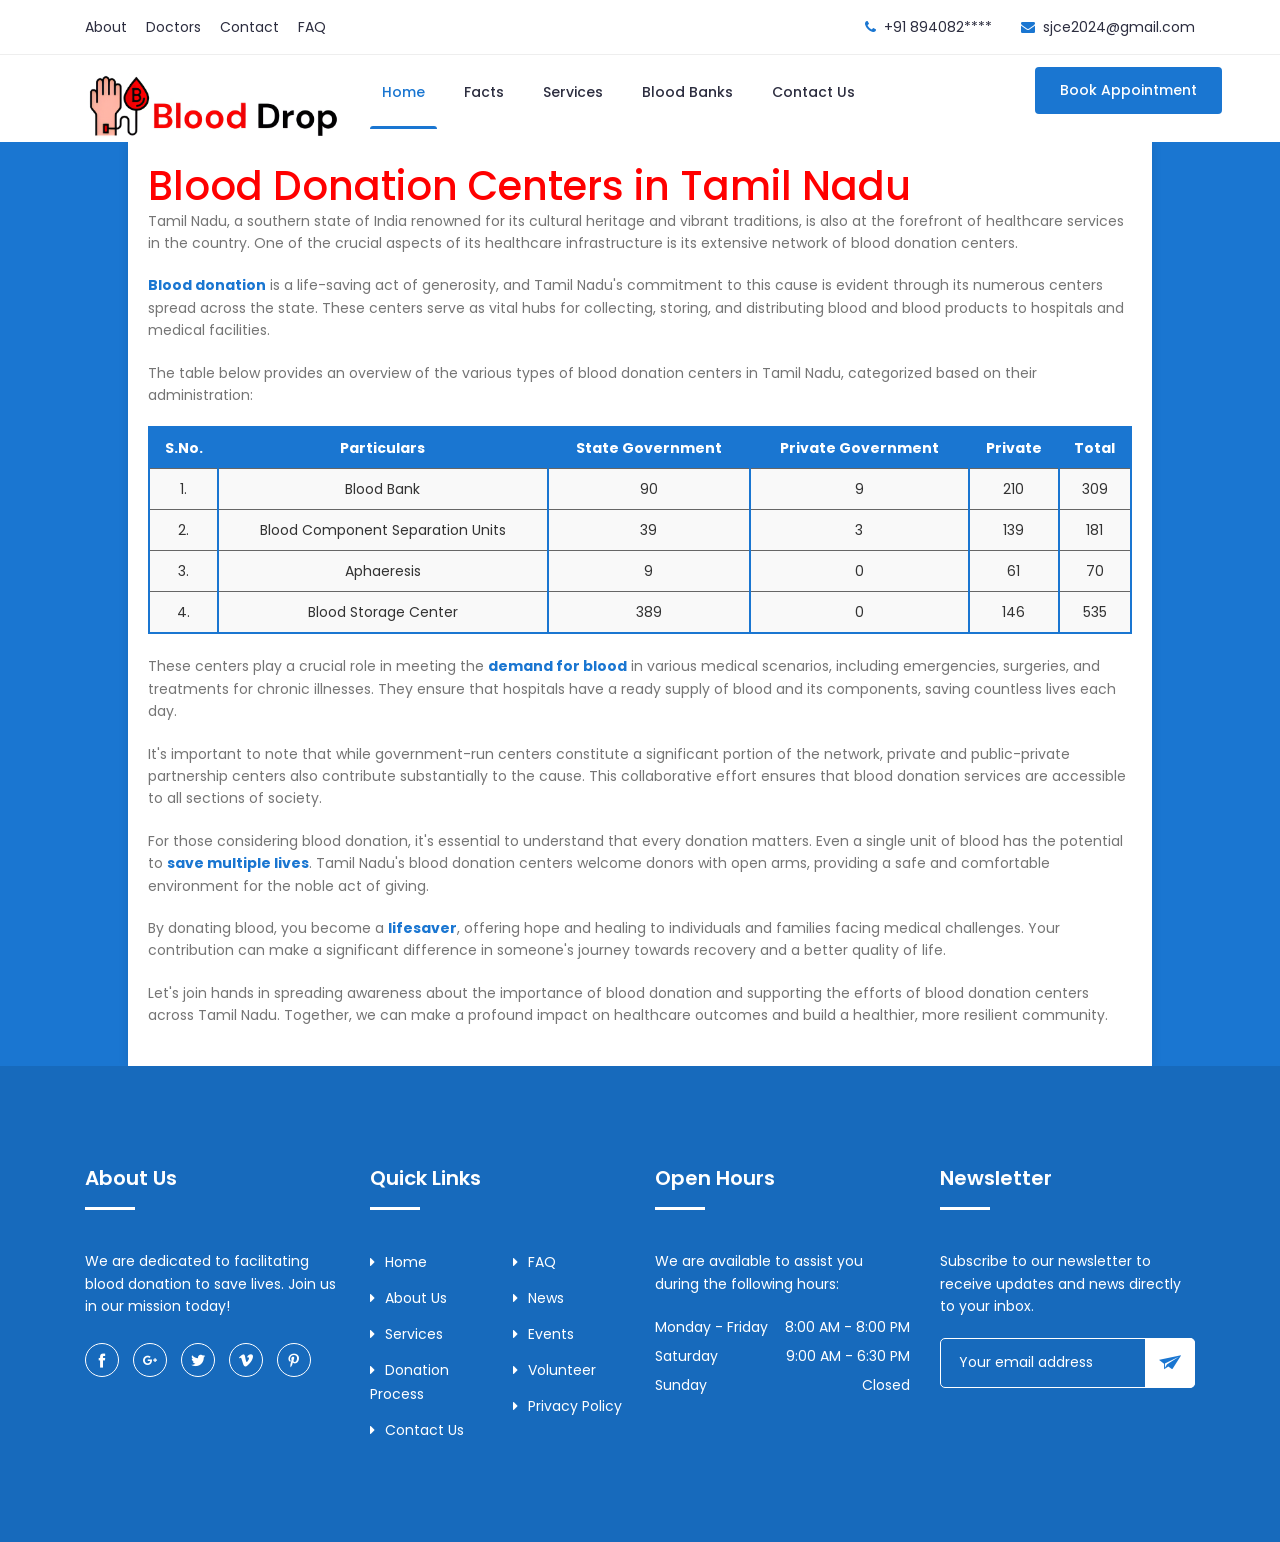
==== facts.html @ cfb8ff7e "Add files via upload" ====
<!DOCTYPE html>
<html lang="en">
<head>
    
        <!-- Meta Tags -->
		<meta charset="utf-8">
		<meta http-equiv="X-UA-Compatible" content="IE=edge">
		<meta name="keywords" content="Site keywords here">
		<meta name="description" content="">
		<meta name='copyright' content=''>
		<meta name="viewport" content="width=device-width, initial-scale=1, shrink-to-fit=no">
		
		<!-- Title -->
        <title>Mediplus - Free Medical and Doctor Directory HTML Template.</title>
		
		<!-- Favicon -->
        <link rel="icon" href="img/favicon.png">
		
		<!-- Google Fonts -->
		<link href="https://fonts.googleapis.com/css?family=Poppins:200i,300,300i,400,400i,500,500i,600,600i,700,700i,800,800i,900,900i&display=swap" rel="stylesheet">

		<!-- Bootstrap CSS -->
		<link rel="stylesheet" href="css/bootstrap.min.css">
		<!-- Nice Select CSS -->
		<link rel="stylesheet" href="css/nice-select.css">
		<!-- Font Awesome CSS -->
        <link rel="stylesheet" href="css/font-awesome.min.css">
		<!-- icofont CSS -->
        <link rel="stylesheet" href="css/icofont.css">
		<!-- Slicknav -->
		<link rel="stylesheet" href="css/slicknav.min.css">
		<!-- Owl Carousel CSS -->
        <link rel="stylesheet" href="css/owl-carousel.css">
		<!-- Datepicker CSS -->
		<link rel="stylesheet" href="css/datepicker.css">
		<!-- Animate CSS -->
        <link rel="stylesheet" href="css/animate.min.css">
		<!-- Magnific Popup CSS -->
        <link rel="stylesheet" href="css/magnific-popup.css">
		
		<!-- Medipro CSS -->
        <link rel="stylesheet" href="css/normalize.css">
        <link rel="stylesheet" href="style.css">
        <link rel="stylesheet" href="css/responsive.css">
		
    
<meta charset="UTF-8">
<meta name="viewport" content="width=device-width, initial-scale=1.0">
<title>Blood Donation Centers in Tamil Nadu</title>
<style>

    /* Center the article */
    
    .article-container {
        margin: 0 auto;
        width: 80%; /* Adjust the width as needed */
        color: #333; /* Dark text color */
    }
    
    /* Center the table */
    .table-container {
        margin: 20px auto;
        width: 100%; /* Adjust the width as needed */
    }
    
    table {
        width: 100%;
        border-collapse: collapse;
        border: 2px solid #1A76D1; /* Red border for the outer edges of the table */
        background: #f9f9f9; /* Light gray background */
    }
    th, td {
        padding: 8px;
        text-align: center; /* Align content in the center */
        border-bottom: 1px solid #666; /* Darker gray border for rows */
    }
    th {
        background-color: #1A76D1; /* Red background for table headers */
        color: #fff; /* White text color */
    }
    td:not(:last-child) {
        border-right: 2px solid #1A76D1; /* Red border-right for cells except the last one */
    }
    
    p {
        margin-bottom: 20px;
        line-height: 1.6; /* Adjust line height for better readability */
    }
    
    .highlight {
        font-weight: bold;
        color:#1A76D1; /* Red color */
    }
    body {
        background-color: #1A76D1; /* Blue background color */
    }

</style>
</head>
<body>
    <!-- Header Area -->
		<header class="header" >
			<!-- Topbar -->
			<div class="topbar">
				<div class="container">
					<div class="row">
						<div class="col-lg-6 col-md-5 col-12">
							<!-- Contact -->
							<ul class="top-link">
								<li><a href="#">About</a></li>
								<li><a href="#">Doctors</a></li>
								<li><a href="#">Contact</a></li>
								<li><a href="#">FAQ</a></li>
							</ul>
							<!-- End Contact -->
						</div>
						<div class="col-lg-6 col-md-7 col-12">
							<!-- Top Contact -->
							<ul class="top-contact">
								<li><i class="fa fa-phone"></i>+91 894082****</li>
								<li><i class="fa fa-envelope"></i><a href="mailto:sjce2024@gmail.com">sjce2024@gmail.com</a></li>
							</ul>
							<!-- End Top Contact -->
						</div>
					</div>
				</div>
			</div>
			<!-- End Topbar -->
			<!-- Header Inner -->
			<div class="header-inner">
				<div class="container">
					<div class="inner">
						<div class="row">
							<div class="col-lg-3 col-md-3 col-12">
								<!-- Start Logo -->
								<div class="logo">
									<a href="index.html"><img src="img/logo.png" alt="#"></a>
								</div>
								<!-- End Logo -->
								<!-- Mobile Nav -->
								<div class="mobile-nav"></div>
								<!-- End Mobile Nav -->
							</div>
							<div class="col-lg-7 col-md-9 col-12">
								<!-- Main Menu -->
								<div class="main-menu">
									<nav class="navigation">
										<ul class="nav menu">
											<li class="active"><a href="index.html">Home </a>
												<!--<ul class="dropdown">
													<li><a href="index.html">Home Page 1</a></li>
												</ul>-->
											</li>
											<li><a href="facts.html">Facts </a></li>
											<li><a href="services.html">Services </a></li>
											<li><a href="table.html">Blood Banks </i></a>
												
											</li>
											<!--<li><a href="#">Blogs <i class="icofont-rounded-down"></i></a>
												<ul class="dropdown">
													<li><a href="blog-single.html">Blog Details</a></li>
												</ul>
											</li>-->
											<li><a href="contact.html">Contact Us</a></li>
										</ul>
									</nav>
								</div>
								<!--/ End Main Menu -->
							</div>
							<div class="col-lg-2 col-12">
								<div class="get-quote">
									<a href="https://forms.gle/8SZti9NamjZTqQe37" target="_" class="btn">Book Appointment</a>
								</div>
							</div>
						</div>
					</div>
				</div>
			</div>
			<!--/ End Header Inner -->
		</header>
		<!-- End Header Area -->

<div class="article-container" style="background: #FFF; padding: 20px; box-shadow: 0 0 10px rgba(0, 0, 0, 0.1);">
    <h1 style="color: #ff0000;">Blood Donation Centers in Tamil Nadu</h1>
    
    <p>Tamil Nadu, a southern state of India renowned for its cultural heritage and vibrant traditions, is also at the forefront of healthcare services in the country. One of the crucial aspects of its healthcare infrastructure is its extensive network of blood donation centers.</p>
    
    <p><span class="highlight">Blood donation</span> is a life-saving act of generosity, and Tamil Nadu's commitment to this cause is evident through its numerous centers spread across the state. These centers serve as vital hubs for collecting, storing, and distributing blood and blood products to hospitals and medical facilities.</p>
    
    <p>The table below provides an overview of the various types of blood donation centers in Tamil Nadu, categorized based on their administration:</p>
    
    <div class="table-container">
        <table>
            <thead>
                <tr>
                    <th>S.No.</th>
                    <th>Particulars</th>
                    <th>State Government</th>
                    <th>Private Government</th>
                    <th>Private</th>
                    <th>Total</th>
                </tr>
            </thead>
            <tbody>
                <tr>
                    <td>1.</td>
                    <td>Blood Bank</td>
                    <td>90</td>
                    <td>9</td>
                    <td>210</td>
                    <td>309</td>
                </tr>
                <tr>
                    <td>2.</td>
                    <td>Blood Component Separation Units</td>
                    <td>39</td>
                    <td>3</td>
                    <td>139</td>
                    <td>181</td>
                </tr>
                <tr>
                    <td>3.</td>
                    <td>Aphaeresis</td>
                    <td>9</td>
                    <td>0</td>
                    <td>61</td>
                    <td>70</td>
                </tr>
                <tr>
                    <td>4.</td>
                    <td>Blood Storage Center</td>
                    <td>389</td>
                    <td>0</td>
                    <td>146</td>
                    <td>535</td>
                </tr>
            </tbody>
        </table>
    </div>
    
    <p>These centers play a crucial role in meeting the <span class="highlight">demand for blood</span> in various medical scenarios, including emergencies, surgeries, and treatments for chronic illnesses. They ensure that hospitals have a ready supply of blood and its components, saving countless lives each day.</p>
    
    <p>It's important to note that while government-run centers constitute a significant portion of the network, private and public-private partnership centers also contribute substantially to the cause. This collaborative effort ensures that blood donation services are accessible to all sections of society.</p>
    
    <p>For those considering blood donation, it's essential to understand that every donation matters. Even a single unit of blood has the potential to <span class="highlight">save multiple lives</span>. Tamil Nadu's blood donation centers welcome donors with open arms, providing a safe and comfortable environment for the noble act of giving.</p>
    
    <p>By donating blood, you become a <span class="highlight">lifesaver</span>, offering hope and healing to individuals and families facing medical challenges. Your contribution can make a significant difference in someone's journey towards recovery and a better quality of life.</p>
    
    <p>Let's join hands in spreading awareness about the importance of blood donation and supporting the efforts of blood donation centers across Tamil Nadu. Together, we can make a profound impact on healthcare outcomes and build a healthier, more resilient community.</p>
</div>
<!-- Footer Area -->
<footer id="footer" class="footer">
    <!-- Footer Top -->
    <div class="footer-top">
        <div class="container">
            <div class="row">
                <div class="col-lg-3 col-md-6 col-12">
                    <div class="single-footer">
                        <h2>About Us</h2>
                        <p>We are dedicated to facilitating blood donation to save lives. Join us in our mission today!</p>
                        <!-- Social -->
                        <ul class="social">
                            <li><a href="#"><i class="icofont-facebook"></i></a></li>
                            <li><a href="#"><i class="icofont-google-plus"></i></a></li>
                            <li><a href="#"><i class="icofont-twitter"></i></a></li>
                            <li><a href="#"><i class="icofont-vimeo"></i></a></li>
                            <li><a href="#"><i class="icofont-pinterest"></i></a></li>
                        </ul>
                        <!-- End Social -->
                    </div>
                </div>
                <div class="col-lg-3 col-md-6 col-12">
                    <div class="single-footer f-link">
                        <h2>Quick Links</h2>
                        <div class="row">
                            <div class="col-lg-6 col-md-6 col-12">
                                <ul>
                                    <li><a href="#"><i class="fa fa-caret-right" aria-hidden="true"></i>Home</a></li>
                                    <li><a href="#"><i class="fa fa-caret-right" aria-hidden="true"></i>About Us</a></li>
                                    <li><a href="#"><i class="fa fa-caret-right" aria-hidden="true"></i>Services</a></li>
                                    <li><a href="#"><i class="fa fa-caret-right" aria-hidden="true"></i>Donation Process</a></li>
                                    <li><a href="#"><i class="fa fa-caret-right" aria-hidden="true"></i>Contact Us</a></li>
                                </ul>
                            </div>
                            <div class="col-lg-6 col-md-6 col-12">
                                <ul>
                                    <li><a href="#"><i class="fa fa-caret-right" aria-hidden="true"></i>FAQ</a></li>
                                    <li><a href="#"><i class="fa fa-caret-right" aria-hidden="true"></i>News</a></li>
                                    <li><a href="#"><i class="fa fa-caret-right" aria-hidden="true"></i>Events</a></li>
                                    <li><a href="#"><i class="fa fa-caret-right" aria-hidden="true"></i>Volunteer</a></li>
                                    <li><a href="#"><i class="fa fa-caret-right" aria-hidden="true"></i>Privacy Policy</a></li>
                                </ul>
                            </div>
                        </div>
                    </div>
                </div>
                <div class="col-lg-3 col-md-6 col-12">
                    <div class="single-footer">
                        <h2>Open Hours</h2>
                        <p>We are available to assist you during the following hours:</p>
                        <ul class="time-sidual">
                            <li class="day">Monday - Friday <span>8:00 AM - 8:00 PM</span></li>
                            <li class="day">Saturday <span>9:00 AM - 6:30 PM</span></li>
                            <li class="day">Sunday <span>Closed</span></li>
                        </ul>
                    </div>
                </div>
                <div class="col-lg-3 col-md-6 col-12">
                    <div class="single-footer">
                        <h2>Newsletter</h2>
                        <p>Subscribe to our newsletter to receive updates and news directly to your inbox.</p>
                        <form action="#" method="post" class="newsletter-inner">
                            <input name="email" placeholder="Your email address" class="common-input" onfocus="this.placeholder = ''"
                                onblur="this.placeholder = 'Your email address'" required="" type="email">
                            <button class="button"><i class="icofont icofont-paper-plane"></i></button>
                        </form>
                    </div>
                </div>
            </div>
        </div>
    </div>
    <!--/ End Footer Top -->
</footer>
<!-- /End Footer Area -->

</body>
</html>
---- css/datepicker.css ----
/*!
 * Datepicker for Bootstrap
 *
 * Copyright 2012 Stefan Petre
 * Licensed under the Apache License v2.0
 * http://www.apache.org/licenses/LICENSE-2.0
 *
 */
.datepicker {
  top: 0;
  left: 0;
  padding: 4px;
  margin-top: 1px;
  -webkit-border-radius: 4px;
  -moz-border-radius: 4px;
  border-radius: 0;
  /*.dow {
    border-top: 1px solid #ddd !important;
  }*/

}
.datepicker:before {
  content: '';
  display: inline-block;
  border-left: 7px solid transparent;
  border-right: 7px solid transparent;
  border-bottom: 7px solid #ccc;
  border-bottom-color: rgba(0, 0, 0, 0.2);
  position: absolute;
  top: -7px;
  left: 6px;
}
.datepicker:after {
  content: '';
  display: inline-block;
  border-left: 6px solid transparent;
  border-right: 6px solid transparent;
  border-bottom: 6px solid #ffffff;
  position: absolute;
  top: -6px;
  left: 7px;
}
.datepicker > div {
  display: none;
}
.datepicker table {
  width: 100%;
  margin: 0;
}
.datepicker td, .datepicker th {
	text-align: center;
	padding: 5px 9px;
	font-size: 13px;
	font-weight: 400;
}
.datepicker td.day:hover {
  background: #1A76D1;
  cursor: pointer;
  color:#fff;
}
.datepicker td.day.disabled {
  color: #eeeeee;
}
.datepicker td.old,
.datepicker td.new {
  color: #999999;
}
.datepicker td.active,
.datepicker td.active:hover {
  color: #ffffff;
  background-color: #1A76D1;
  color: #fff;
  text-shadow: 0 -1px 0 rgba(0, 0, 0, 0.25);
}
.datepicker td.active:hover,
.datepicker td.active:hover:hover,
.datepicker td.active:focus,
.datepicker td.active:hover:focus,
.datepicker td.active:active,
.datepicker td.active:hover:active,
.datepicker td.active.active,
.datepicker td.active:hover.active,
.datepicker td.active.disabled,
.datepicker td.active:hover.disabled,
.datepicker td.active[disabled],
.datepicker td.active:hover[disabled] {
  color: #ffffff;
  background-color: #1A76D1;
  *background-color: #1A76D1;
}
.datepicker td.active:active,
.datepicker td.active:hover:active,
.datepicker td.active.active,
.datepicker td.active:hover.active {
  background-color: #003399 \9;
}
.datepicker td span {
  display: block;
  width: 47px;
  height: 54px;
  line-height: 54px;
  float: left;
  margin: 2px;
  cursor: pointer;
  -webkit-border-radius: 4px;
  -moz-border-radius: 4px;
  border-radius: 4px;
}
.datepicker td span:hover {
  background: #1A76D1;
}
.datepicker td span.active {
  color: #ffffff;
  background-color: #1A76D1;
  color: #fff;
  text-shadow: 0 -1px 0 rgba(0, 0, 0, 0.25);
}
.datepicker td span.active:hover,
.datepicker td span.active:focus,
.datepicker td span.active:active,
.datepicker td span.active.active,
.datepicker td span.active.disabled,
.datepicker td span.active[disabled] {
  color: #ffffff;
  background-color: #0044cc;
  *background-color: #003bb3;
}
.datepicker td span.active:active,
.datepicker td span.active.active {
  background-color: #003399 \9;
}
.datepicker td span.old {
  color: #999999;
}
.datepicker th.switch {
  width: 145px;
}
.datepicker th.next,
.datepicker th.prev {
  font-size: 21px;
}
.datepicker thead tr:first-child th {
  cursor: pointer;
}
.datepicker thead tr:first-child th:hover {
  background: #1A76D1;
  color:#fff;
}
.input-append.date .add-on i,
.input-prepend.date .add-on i {
  display: block;
  cursor: pointer;
  width: 16px;
  height: 16px;
}
---- style.css ----
/* =====================================
Template Name: 	Mediplus.
Author Name: Naimur Rahman
Website: http://wpthemesgrid.com/
Description: Mediplus - Doctor HTML Template.
Version:	1.1
========================================*/   
/*======================================
[ CSS Table of contents ]
* Global CSS
* Header CSS
	+ Topbar
	+ Logo
	+ Widget
	+ Main Menu
	+ Search
* Hero Slider CSS
* Schedule CSS
* Feautes CSS
* Fun Facts CSS
* Why Choose CSS
* Call to Action CSS
* Portfolio CSS
	+ Portfolio Single CSS
* Services CSS
* Testimonials CSS
* Departments CSS
* Pricing Table CSS
* Clients CSS
* Team CSS
	+ Single Team
* Blog CSS
	+ Latest Blog CSS
	+ Blog Single CSS
	+ Blog Sidebar CSS
* Appointment CSS
* Login CSS
* Register CSS
* Faq CSS
* Contact Us CSS
* Error 404 CSS
* Mail Success CSS
* Newsletter CSS
* Doctor Calendar CSS
* About Us CSS
* Footer CSS
========================================*/ 
/*=============================
	Global CSS 
===============================*/
body{
    font-family: 'Poppins', sans-serif;
	font-weight: 400;
	font-size:14px;
	color:#888;
}
.pro-features {
	position: fixed;
	right: -300px;
	width: 300px;
	height: auto;
	line-height: 46px;
	font-size: 14px;
	background: #fff;
	text-align: left;
	color: #333;
	top: 50%;
	transform:translateY(-50%);
	box-shadow: -4px 0px 5px #00000036;
	color: #fff;
	z-index: 9999;
	padding:20px 30px 30px 30px;
	-webkit-transition:all 0.4s ease;
	-moz-transition:all 0.4s ease;
	transition:all 0.4s ease;
}
.pro-features.active{
	right:0;
}
.pro-features li.big-title {
	font-weight: 600;
	color: #1A76D1;
	font-size: 15px;
}
.pro-features li.title {
	font-weight: 600;
	color: #1A76D1;
	font-size: 15px;
}
.pro-features .button{}
.pro-features .button .btn {
	width: 100%;
	text-align: center;
	margin-top: 8px;
	display: inline-block;
	float: left;
	font-size: 13px;
	width: 100%;
	text-transform: capitalize;
}
.pro-features li {
	color: #333;
	margin: 0;
	padding: 0;
	line-height: 22px;
	margin-bottom: 10px;
}
.get-pro {
	position: absolute;
	left: -80px;
	width:80px;
	height: 45px;
	line-height: 45px;
	font-size: 14px;
	border-radius: 5px 0 0 5px;
	background: #1A76D1;
	text-align: center;
	color: #fff;
	top: 0;
	cursor: pointer;
	box-shadow: -4px 0px 5px #00000036;
}
.get-pro:hover{
	
}
#scrollUp {
	bottom: 15px;
	right: 15px;
	padding: 10px 20px;
	background: #1a76d1;
	color: #fff;
	font-size: 25px;
	width: 45px;
	height: 45px;
	text-align: center;
	line-height: 45px;
	padding: 0;
	border-radius: 3px;
	box-shadow: 0px 0px 10px #00000026;
}
#scrollUp:hover{
	background:#2C2D3F;
}
/* Color Plate */
.color-plate {
	position: fixed;
	display: block;
	z-index: 99998;
	padding: 20px;
	width: 245px;
	background: #fff;
	right: -245px;
	text-align: left;
	top: 30%;
	-webkit-transition:all 0.4s ease;
	-moz-transition:all 0.4s ease;
	transition:all 0.4s ease;
	-webkit-box-shadow: -3px 0px 25px -2px rgba(0, 0, 0, 0.2);
	-moz-box-shadow: -3px 0px 25px -2px rgba(0, 0, 0, 0.2);
	box-shadow: -3px 0px 25px -2px rgba(0, 0, 0, 0.2);
}
.color-plate.active{
	right:0;
}
.color-plate .color-plate-icon {
	position: absolute;
	left: -48px;
	width: 48px;
	height: 45px;
	line-height: 45px;
	font-size: 21px;
	border-radius: 5px 0 0 5px;
	background: #1A76D1;
	text-align: center;
	color: #fff !important;
	top: 0;
	cursor: pointer;
	box-shadow: -4px 0px 5px #00000036;
}
.color-plate h4 {
	display: block;
	font-size: 15px;
	margin-bottom: 5px;
	font-weight: 500;
}
.color-plate p {
	font-size: 13px;
	margin-bottom: 15px;
	line-height: 20px;
}
.color-plate span {
	width: 42px;
	height: 35px;
	border-radius: 0;
	cursor: pointer;
	display: inline-block;
	margin-right: 3px;
}
.color-plate span:hover{
	cursor:pointer;
}
.color-plate span.color1{
	background:#1A76D1;
}
.color-plate span.color2{
	background:#2196F3;
}
.color-plate span.color3{
	background:#32B87D;
}
.color-plate span.color4{
	background:#FE754A;
}
.color-plate span.color5{
	background:#F82F56;
}
.color-plate span.color6{
	background:#01B2B7;
}
.color-plate span.color7{
	background:#6c5ce7;
}
.color-plate span.color8{
	background:#85BA46;
}
.color-plate span.color9{
	background:#273c75;
}
.color-plate span.color10{
	background:#FD7272;
}
.color-plate span.color11{
	background:#badc58;
}
.color-plate span.color12{
	background:#44ce6f;
}
/*=============================
	End Global CSS 
===============================*/

/*===================
	Start Header CSS 
=====================*/
.header{
	background-color:#fff;
	position:relative;
}
.header .navbar-collapse{
	padding:0;
}
/* Topbar */
.header .topbar{
	background-color:#fff;
	border-bottom:1px solid #eee;
}
.header .topbar{
	padding:15px 0;
}
.header .top-link{
	float:left;
}
.header .top-link li{
	display:inline-block;
	margin-right:15px;
}
.header .top-link li:last-child{
	margin-right:0px;
}
.header .top-link li a{
	color:#2C2D3F;
	font-size:14px;
	font-weight:400;
}
.header .top-link li:hover a{
	color:#1A76D1;
}
.header .top-contact{
	float:right;
}
.header .top-contact li{
	display:inline-block;
	margin-right:25px;
	color:#2C2D3F;
}
.header .top-contact li:last-child{
	margin-right:0;
}
.header .top-contact li a{
	font-size:14px;
}
.header .top-contact li a:hover{
	color:#1A76D1;
}
.header .top-contact li i{
	color:#1A76D1;
	margin-right:8px;
}
.header .header-inner {
	background:#fff;
	z-index:999;
	width:100%;
}
.get-quote{
	margin-top:12px;
}
.get-quote .btn{
	color:#fff;
}
.header .logo {
	float: left;
	margin-top: 18px;
}
.header .navbar {
	background: none;
	box-shadow: none;
	border: none;
	margin: 0;
	height: 0px;
	min-height: 0px;
}
.header .nav li{
	margin-right: 15px;
    float: left;
	position:relative;
}
.header .nav li:last-child{
	margin:0;
}
.header .nav li a {
	color: #2C2D3F;
	font-size: 14px;
	font-weight: 500;
	text-transform: capitalize;
	padding: 25px 12px;
	position: relative;
	display: inline-block;
	position:relative;
}
.header .nav li a::before {
	position: absolute;
	content: "";
	left: 0;
	bottom: 0;
	height: 3px;
	width:0%;
	background: #1A76D1;
	border-radius: 5px 5px 0 0;
	opacity:0;
	visibility:hidden;
	-webkit-transition:all 0.4s ease;
	-moz-transition:all 0.4s ease;
	transition:all 0.4s ease;
}
.header .nav li.active a:before{
	opacity:1;
	visibility:visible;
	width: 100%;
}
.header .nav li.active a{
	color:#1A76D1;
}
.header .nav li:hover a:before{
	opacity:1;
	width: 100%;
	visibility:visible;
}
.header .nav li:hover a{
	color:#1a76d1;
}
.header .nav li a i {
	display: inline-block;
	margin-left: 1px;
	font-size: 13px;
}
/* Middle Header */
.header.style2 .header-inner {
	border-top: 1px solid #eee;
}
.header.style2 .logo {
	margin-top:6px;
}
.header .middle-header {
	background: #fff;
	padding: 20px 0px;
}
.header .widget-main{
	float:right;
}
.header.style2 .get-quote {
	margin-top: 0;
}
.header .single-widget {
	position: relative;
	float: left;
	margin-right: 30px;
	padding-left: 55px;
}
.header .single-widget:last-child{
	margin:0;
}
.header .single-widget .logo{
	margin:0;
	padding:0;
	margin-top: 7px;
}
.header .single-widget i {
	position: absolute;
	left: 0;
	top: 6px;
	height: 40px;
	width: 40px;
	line-height: 40px;
	color: #fff;
	background: #1A76D1;
	border-radius: 4px;
	text-align: center;
	font-size: 15px;
}
.header .single-widget h4 {
	font-size: 15px;
	font-weight: 500;
}
.header .single-widget p {
	margin-bottom: 5px;
	text-transform: capitalize;
}
.header .single-widget.btn{
	margin-left:0;
}
/* Dropdown Menu */
.header .nav li .dropdown {
	background: #fff;
	width: 220px;
	position: absolute;
	left:-20px;
	top: 100%;
	z-index: 999;
	-webkit-box-shadow: 0px 3px 5px rgba(0, 0, 0, 0.2);
	-moz-box-shadow: 0px 3px 5px rgba(0, 0, 0, 0.2);
	box-shadow: 0px 3px 5px #3333334d;
	transform-origin: 0 0 0;
	transform: scaleY(0.2);
	-webkit-transition: all 0.3s ease 0s;
	-moz-transition: all 0.3s ease 0s;
	transition: all 0.3s ease 0s;
	opacity: 0;
	visibility: hidden;
	top: 74px;
	border-left:3px solid #2889e4;
}
.header .nav li:hover .dropdown{
	opacity:1;
	visibility:visible;
	transform:translateY(0px);
}
.header .nav li .dropdown li{
	float:none;
	margin:0;
	border-bottom:1px dashed #eee;
}
.header .nav li .dropdown li:last-child{
	border:none;
}
.header .nav li .dropdown li a {
	padding: 12px 15px;
	color: #666;
	display: block;
	font-weight: 400;
	text-transform: capitalize;
	background: transparent;
	-webkit-transition:all 0.2s ease;
	-moz-transition:all 0.2s ease;
	transition:all 0.2s ease;
}
.header .nav li .dropdown li a:before{
	display:none;
}
.header .nav li .dropdown li:last-child a{
	border-bottom:0px;
}
.header .nav li .dropdown li:hover a{
	color:#1A76D1;
}
.header .nav li .dropdown li a:hover{
	border-color:transparent;
}
/* Right Bar */
.header.style2 .main-menu{
	display:inline-block;
	float:left;
}
.header .right-bar {
	float: right;
}
.header .right-bar {
	padding-top:20px;
}
.header .right-bar {
	display: inline-block;
}
.header .right-bar a {
	color: #fff;
	height: 35px;
	width: 35px;
	line-height: 35px;
	text-align: center;
	background: #1a76d1;
	border-radius: 4px;
	display: block;
	font-size: 12px;
}
.header .right-bar li a:hover{
	color:#fff;
	background:#27AE60;
}
.header .search-top.active .search i:before{
	content:"\eee1";
	font-size:15px;
}
/* Search */
.header .search-form {
	position: absolute;
	right: 0;
	z-index: 9999;
	opacity: 0;
	visibility: hidden;
	-webkit-transition: all 0.4s ease;
	-moz-transition: all 0.4s ease;
	transition: all 0.4s ease;
	top: 74px;
	box-shadow: 0px 0px 10px #0000001c;
	border-radius: 4px;
	overflow: hidden;
	transform:scale(0);
}
.header .search-top.active .search-form {
	opacity:1;
	visibility:visible;
	transform:scale(1);
}
.header .search-form input {
	width: 282px;
	height: 50px;
	line-height: 50px;
	padding: 0 70px 0 20px;
	-webkit-transition: all 0.4s ease;
	-moz-transition: all 0.4s ease;
	transition: all 0.4s ease;
	border-radius: 3px;
	border: none;
	background: #fff;
	color: #2C2D3F;
}
.header .search-form button {
	position: absolute;
	right: 0;
	height: 50px;
	top: 0;
	width: 50px;
	background: #1A76D1;
	border: none;
	color: #fff;
	border-radius: 0 4px 4px 0;
	border-left:1px solid transparent;
}
.header .search-form button:hover{
	background:#fff;
	color:#1A76D1;
	border-color:#e6e6e6;
}
/* Header Sticky */
.header.sticky .header-inner{
	position:fixed;
	z-index:999;
	top:0;
	left:0;
	bottom:initial;
	-webkit-transition:all 0.4s ease;
	-moz-transition:all 0.4s ease;
	transition:all 0.4s ease;
	animation: fadeInDown 0.5s both 0.1s;
	box-shadow:0px 0px 13px #00000054;
}
/*=========================
	End Header CSS
===========================*/

/*===========================
	Start Hero Area CSS
=============================*/
.slider .single-slider {
	height: 600px;
	background-size: cover;
	background-position: center;
	background-repeat:no-repeat;
}
.slider .single-slider .text{
	margin-top:120px;
}
.slider.index2 .single-slider .text{
	margin-top:150px;
}
.slider .single-slider h1 {
	color: #2C2D3F;
	font-size: 38px;
	font-weight: 700;
	margin: 0;
	padding: 0;
	line-height: 42px;
}
.slider .single-slider h1 span{
	color:#1a76d1;
}
.slider .single-slider p {
	color: #2C2D3F;
	margin-top: 27px;
	font-weight: 400;
}
.slider .single-slider .button{
	margin-top:30px;
}
.slider .single-slider .btn{
	color:#fff;
	background:#1a76d1;
	font-weight:500;
	display:inline-block;
	margin:0;
	margin-right:10px;
}
.slider .single-slider .btn:last-child{
	margin:0;
}
.slider .single-slider .btn.primary{
	background:#2C2D3F;
	color:#fff;
}
.slider .single-slider .btn.primary:before{
	background:#1A76D1;
}
.slider .owl-carousel .owl-nav {
	margin: 0;
    position: absolute;
    top: 50%;
    width: 100%;
	margin-top:-25px;
}
.slider .owl-carousel .owl-nav div {
	height: 50px;
	width: 50px;
	line-height: 50px;
	text-align: center;
	background: #1A76D1;
	color: #fff;
	font-size: 26px;
	position: absolute;
	margin: 0;
	-webkit-transition: all 0.4s ease;
	-moz-transition: all 0.4s ease;
	transition: all 0.4s ease;
	padding: 0;
	border-radius: 50%;
}
.slider .owl-carousel .owl-nav div:hover{
	background:#2C2D3F;
	color:#fff;
}
.slider .owl-carousel .owl-controls .owl-nav .owl-prev{
	left:20px;
}
.slider .owl-carousel .owl-controls .owl-nav .owl-next{
	right:20px;
}

/* Slider Animation */
.owl-item.active .single-slider h1{
    animation: fadeInUp 1s both 0.6s;
}
.owl-item.active .single-slider p{
    animation: fadeInUp 1s both 1s;
}
.owl-item.active .single-slider .button{
    animation: fadeInDown 1s both 1.5s;
}
/*===========================
	End Hero Area CSS
=============================*/

/*=============================
	Start Schedule CSS
===============================*/
.schedule {
	background: #fff;
	margin: 0;
	padding: 0;
	height: 230px;
}
.schedule .schedule-inner {
	position: relative;
	transform: translateY(-50%);
	z-index:9;
}
.schedule .single-schedule {
	position: relative;
	text-align: left;
	z-index:3;
	border-radius:5px;
	background:#1A76D1;
	 -webkit-transition: all .3s ease-out 0s;
    -moz-transition: all .3s ease-out 0s;
    -ms-transition: all .3s ease-out 0s;
    -o-transition: all .3s ease-out 0s;
    transition: all .3s ease-out 0s;
}
.schedule .single-schedule .inner {
	overflow:hidden;
	position: relative;
	padding:30px;
	z-index:2;
}
.schedule .single-schedule:before{
	position: absolute;
    z-index: -1;
    content: '';
    bottom: -10px;
    left: 0;
    right: 0;
    margin: 0 auto;
    width: 80%;
    height: 90%;
    background:#1A76D1;
    opacity: 0;
    filter: blur(10px);
    -webkit-transition: all .3s ease-out 0s;
    -moz-transition: all .3s ease-out 0s;
    -ms-transition: all .3s ease-out 0s;
    -o-transition: all .3s ease-out 0s;
    transition: all .3s ease-out 0s;
}
.schedule .single-schedule:hover:before{
	opacity: 0.8;
}
.schedule .single-schedule:hover{
	transform: translateY(-5px);
}
.schedule .single-schedule .icon i{
	position: absolute;
	font-size: 110px;
	color: #fff;
	 -webkit-transition: all .3s ease-out 0s;
    -moz-transition: all .3s ease-out 0s;
    -ms-transition: all .3s ease-out 0s;
    -o-transition: all .3s ease-out 0s;
    transition: all .3s ease-out 0s;
	z-index:-1;
	visibility:visible;
	opacity:0.2;
	right: -25px;
	bottom: -30px;
}
.schedule .single-schedule span{
	display:block;
	color:#fff;
}
.schedule .single-schedule h4{
	font-size: 20px;
	font-weight:600;
	display:inline-block;
	text-transform:capitalize;
	color:#fff;
	margin-top:13px;
}
.schedule .single-schedule p{
	color:#fff;
	margin-top:22px;
}
.schedule .single-schedule a {
	color: #fff;
	margin-top: 25px;
	font-weight: 500;
	display: inline-block;
	position: relative;
}
.schedule .single-schedule a:before{
	position:absolute;
	content:"";
	left:0;
	bottom:0;
	height:1px;
	width:0%;
	background:#fff;
	-webkit-transition:all 0.4s ease;
	-moz-transition:all 0.4s ease;
	transition:all 0.4s ease;
}
.schedule .single-schedule a:hover:before{
	width:100%;
	width:100%;
}
.schedule .single-schedule a i{
	margin-left:10px;
}
.schedule .single-schedule .time-sidual{
	
}
.schedule .single-schedule .time-sidual{
	overflow:hidden;
	margin-top:17px;
}
.schedule .single-schedule .time-sidual li {
	display: block;
	color: #fff;
	width: 100%;
	margin-bottom:3px;
}
.schedule .single-schedule .time-sidual li:last-child{
	margin:0;
}
.schedule .single-schedule .time-sidual li span{
	display:inline-block;
	float:right;
}
.schedule .single-schedule .day-head .time {
	font-weight: 400;
	float: right;
}
/*=============================
	End Schedule CSS
===============================*/

/*=============================
	Start Feautes CSS
===============================*/
.Feautes{
	padding-top:0;
}
.Feautes.index2{
	padding-top:100px;
}
.Feautes.testimonial-page{
	padding-top:100px;
}
.Feautes .single-features{
	text-align:center;
	position:relative;
	padding:10px 20px;
}
.Feautes .single-features::before {
	position: absolute;
	content: "";
	right: -72px;
	top: 60px;
	width: 118px;
	border-bottom: 3px dotted #1a76d1;
}
.Feautes .single-features.last::before{
	display:none;
}
.Feautes .single-features .signle-icon{
	position:relative;
}
.Feautes .single-features .signle-icon i{
	font-size:50px;
	color:#1a76d1;
	position:absolute;
	left:50%;
	margin-left:-50px;
	top:0;
	height:100px;
	width:100px;
	line-height:100px;
	text-align:center;
	border:1px solid #dddddd;
	border-radius:100%;
	-webkit-transition:all 0.4s ease;
	-moz-transition:all 0.4s ease;
	transition:all 0.4s ease;
}
.Feautes .single-features:hover .signle-icon i{
	background:#1A76D1;
	color:#fff;
	border-color:transparent;
}
.Feautes .single-features h3{
	padding-top: 128px;
	color:#2C2D3F;
	font-weight:600;
	font-size:21px;
}
.Feautes .single-features p {
	margin-top: 20px;
}
/*=============================
	End Feautes CSS
===============================*/

/*=======================
	Start Fun Facts CSS
=========================*/
.fun-facts{
	position:relative;
}
.fun-facts.section{
	padding:120px 0;
}
.fun-facts{
	background:url('img/fun-bg.jpg');
	background-size:cover;
	background-repeat:no-repeat;
}
.fun-facts .single-fun {
	
}
.fun-facts .single-fun i {
	position: absolute;
	left: 0;
	font-size: 62px;
	color: #fff;
	height: 70px;
	width: 70px;
	line-height: 67px;
	font-size: 28px;
	text-align: center;
	padding: 0;
	margin: 0;
	border: 2px solid #fff;
	border-radius: 0px;
	top: 50%;
	margin-top: -35px;
	-webkit-transition: all 0.4s ease;
	-moz-transition: all 0.4s ease;
	transition: all 0.4s ease;
	border-radius: 50%;
}
.fun-facts .single-fun:hover i{
	color:#1A76D1;
	background:#fff;
	border-color:transparent;
}
.fun-facts .single-fun .content {
	padding-left: 80px;
}
.fun-facts .single-fun span {
	color: #fff;
	font-weight: 600;
	font-size: 30px;
	position: relative;
	display: block;
	-webkit-transition: all 0.4s ease;
	-moz-transition: all 0.4s ease;
	transition: all 0.4s eas;
	display: block;
	margin-bottom: 7px;
}
.fun-facts .single-fun p{
	color:#fff;
	font-size:15px;
}
/*===================
	End Fun Facts
=====================*/

/*===================
	Why choose CSS
=====================*/
.why-choose .choose-left h3{
	font-size:24px;
	font-weight:600;
	color:#2C2D3F;
	position:relative;
	padding-bottom:20px;
	margin-bottom:24px;
}
.why-choose .choose-left h3:before{
	position:absolute;
	content:"";
	left:0;
	bottom:0;
	height:2px;
	width:50px;
	background:#1a76d1;
}
.why-choose .choose-left p{
	margin-bottom:35px;
}
.why-choose .choose-left .list{}
.why-choose .choose-left .list li {
	color: #868686;
	margin-bottom: 12px;
}
.why-choose .choose-left .list li:last-child{
	margin-bottom:0px;
}
.why-choose .choose-left .list li i{
	height:15px;
	width:15px;
	line-height:15px;
	text-align:center;
	background:#1a76d1;
	color:#fff;
	font-size:14px;
	border-radius:100%;
	padding-left:2px;
	margin-right:16px;
}
/* Start Faq CSS */
.why-choose{
	background:#fff;
}
.why-choose .choose-right{
	height:100%;
	width:100%;
	background-image:url('img/video-bg.jpg');
	background-size:cover;
	background-position:center;
	background-repeat:no-repeat;
	position:relative;
}
.why-choose .choose-right .video {
	color: #fff;
	height: 70px;
	width: 70px;
	line-height: 70px;
	text-align: center;
	border-radius: 100%;
	position: absolute;
	left: 50%;
	top: 50%;
	margin-left: -35px;
	margin-top: -35px;
	font-size: 21px;
	background: #1a76d1;
	padding-left: 4px;
}
.why-choose .choose-right .video:hover{
	transform:scale(1.1);
}
.why-choose .video-image .waves-block .waves {
	position: absolute;
	width: 200px;
	height: 200px;
	background: #fff;
	opacity: 0;
	-ms-filter: "progid:DXImageTransform.Microsoft.Alpha(Opacity=0)";
	border-radius: 100%;
	-webkit-animation: waves 3s ease-in-out infinite;
	animation: waves 3s ease-in-out infinite;
	left: 50%;
	margin-left: -100px;
	top: 50%;
	margin-top: -100px;
}
.why-choose .video-image .waves-block .wave-1 {
    -webkit-animation-delay: 0s;
    animation-delay: 0s;
}
.why-choose .video-image .waves-block .wave-2 {
    -webkit-animation-delay: 1s;
    animation-delay: 1s;
}
.why-choose .video-image .waves-block .wave-3 {
    -webkit-animation-delay: 2s;
    animation-delay: 2s;
}
/*=======================
	End Why choose CSS
=========================*/

/*===============================
	Start Call to action CSS
=================================*/
.call-action{
	background-image:url('img/call-bg.jpg');
	background-size:cover;
	background-position:center;
	position:relative;
	background-repeat:no-repeat;
}
.call-action .content{
	text-align:center;
	padding:100px 265px;
}
.call-action .content h2{
	color:#fff;
	font-size:32px;
	font-weight:600;
	line-height:46px;
}
.call-action .content p {
	color: #fff;
	margin: 30px 0px;
	font-size: 15px;
}
.call-action .content .btn{
	background:#fff;
	margin-right:20px;
	font-weight:500;
	border:1px solid #fff;
	color:#1a76d1;
}
.call-action .content .btn:before{
	background:#1A76D1;
}
.call-action .content .btn:hover{
	background:#1A76D1;
	color:#fff;
}
.call-action .content .btn:last-child{
	margin-right:0px;
}
.call-action .content .second {
	border: 1px solid #fff;
	color: #fff;
	background: transparent;
	color: #fff !important;
}
.call-action .content .second:before{
	background:#fff;
}
.call-action .content .second:hover{
	color:#1A76D1;
	border-color:transparent;
	background:#fff;
}
.call-action .content .second i{
	margin-left:10px;
}
/*===============================
	Start Call to action CSS
=================================*/

/*==========================
	Start Portfolio CSS
============================*/
.portfolio{
	background:#FDFDFD;
}
.portfolio .single-pf{
	position:relative;
}
.portfolio .single-pf img{
	height:100%;
	width:100%;
}
.portfolio .single-pf:before{
	position:absolute;
	content:"";
	left:0;
	top:0;
	height:100%;
	width:100%;
	background:#1a76d1;
	opacity:0;
	visibility:hidden;
	-webkit-transition:all 0.4s ease;
	-moz-transition:all 0.4s ease;
	transition:all 0.4s ease;
	z-index:1;
}
.portfolio .single-pf:hover:before{
	opacity:0.7;
	visibility:visible;
}
.portfolio .single-pf .btn {
	color: #1a76d1;
	z-index: 3;
	background: #fff;
	position: absolute;
	left: 50%;
	top: 50%;
	border-radius: 0px;
	opacity: 0;
	visibility: hidden;
	-webkit-transition: all 0.4s ease;
	-moz-transition: all 0.4s ease;
	transition: all 0.4s ease;
	height: 48px;
	width: 150px;
	text-align: center;
	line-height: 48px;
	padding: 0;
	font-weight: 500;
	font-size: 14px;
	margin-left: -75px;
	margin-top: -24px;
	border-radius:4px;
}
.portfolio .single-pf:hover .btn{
	opacity:1;
	visibility:visible;
}
.portfolio .single-pf .btn:hover{
	color:#fff;
}
.portfolio .owl-nav{
	display:none;
}
/* Slider Nav */
.pf-details .image-slider .owl-nav{
	margin: 0;
    position: absolute;
    top: 50%;
    width: 100%;
	margin-top:-25px;
}
.pf-details .image-slider .owl-carousel .owl-nav div {
	height: 50px;
	width: 50px;
	line-height: 45px;
	background: #fff;
	color: #1A76D1;
	position: absolute;
	margin: 0;
	border-radius: 100%;
	font-size: 20px;
	text-align: center;
	-webkit-transition: all 0.4s ease;
	-moz-transition: all 0.4s ease;
	transition: all 0.4s ease;
	box-shadow: 0px 0px 10px #0000001a;
}
.pf-details .image-slider .owl-carousel .owl-nav div:hover{
	color:#fff;
	background:#1A76D1;
}
.pf-details .image-slider .owl-carousel .owl-controls .owl-nav .owl-prev{
	left:20px;
}
.pf-details .image-slider .owl-carousel .owl-controls .owl-nav .owl-next{
	right:20px;
}
.pf-details .image-slider{
	border-radius:8px 8px 0 0;
}
.pf-details .image-slider img{
	height:100%;
	width:100%;
}
.pf-details .date{
	background: #1a76d1;
	display: block;
	padding: 20px;
	text-align: center;
	border-radius: 0;
	border: none;
	margin: 0;
	margin-top: -1px;
}
.pf-details .date ul li{
	font-size:16px;
	color:#fff;
	display:inline-block;
	margin-right:60px;
}
.pf-details .date ul li:last-child{
	margin:0;
}
.pf-details .date ul li span{
	font-weight:500;
	display:inline-block;
	margin-right:5px;
}
.pf-details .body-text{}
.pf-details .body-text h3 {
	font-size: 30px;
	font-weight: 600;
	color: #333;
	margin-top: 40px;
}
.pf-details .body-text p{
	margin-top:20px;
}
.pf-details .body-text .share{
	margin-top:40px;
}
.pf-details .body-text .share h4 {
	font-size: 15px;
	font-weight: 500;
	display: inline-block;
}
.pf-details .body-text .share ul{
	display:inline-block;
	margin-left:12px;
}
.pf-details .body-text .share ul li{
	display:inline-block;
	margin-right:10px;
}
.pf-details .body-text .share ul li:last-child{
	margin-right:0;
}
.pf-details .body-text .share ul li a{
	height:35px;
	width:35px;
	line-height:35px;
	text-align:center;
	border:1px solid #C8C8C8;
	color:#757575;
	display:block;
	border-radius:50%;
}
.pf-details .body-text .share ul li a:hover{
	color:#fff;
	border-color:transparent;
	background:#1A76D1;
}
/*==========================
	End Portfolio CSS
============================*/

/*=========================
	Srart service CSS
===========================*/
.services .single-service{
	margin:30px 0;
	position:relative;
	padding-left:70px;
}
.services .single-service i{
	font-size:45px;
	color:#1a76d1;
	position:absolute;
	left:0;
	-webkit-transition:all 0.4s ease;
	-moz-transition:all 0.4s ease;
	transition:all 0.4s ease;
}
.services .single-service h4{
	text-transform:capitalize;
	margin-bottom:25px;
	color:#2C2D3F;
}
.services .single-service h4 a{
	color:#2C2D3F;
	font-size:20px;
	font-weight:600;
}
.services .single-service h4 a:hover{
	color:#1A76D1;
}
.services .single-service p{
	color:#868686;
}
/*-- Service Details --*/
.services-details-img {
  margin-bottom: 50px;
}

.services-details-img img {
  width: 100%;
  margin-bottom: 30px;
}
.services-details-img h2 {
  font-weight: 600;
  font-size: 28px;
  margin-bottom: 16px;
}
.services-details-img P {
  margin-bottom: 20px;
}
.services-details-img blockquote {
	font-size: 15px;
	color: #4a6f8a;
	background-color: #1a76d1;
	padding: 30px 75px;
	line-height: 26px;
	position: relative;
	margin-bottom: 20px;
	color: #fff;
}
.services-details-img blockquote i {
  position: absolute;
  display: inline-block;
  top: 20px;
  left: 38px;
  font-size: 32px;
}
.service-details-inner-left {
  background-image: url("img/signup-bg.jpg");
  background-size: cover;
  background-position: center center;
  background-repeat: no-repeat;
  width: 100%;
  height: 100%;
}
.service-details-inner-left img {
  display: none;
}
.service-details-inner {
  max-width: 580px;
  margin-left: auto;
  margin-right: auto;
}
.service-details-inner h2 {
	font-weight: 600;
	font-size: 30px;
	margin-bottom: 15px;
	border-left: 3px solid #1a76d1;
	padding-left: 15px;
}
.service-details-inner p {
  margin-bottom: 15px;
}
.service-details-inner p:last-child {
  margin-bottom: 0;
}
/*=========================
	End service CSS
===========================*/

/*=============================
	Start Testimonials CSS
===============================*/
.testimonials{
	background-image:url('img/testi-bg.jpg');
	background-size:cover;
	background-position:center;
	background-repeat:no-repeat;
	position:relative;
}
.testimonials .section-title h2{
	color:#fff;
}
.testimonials .single-testimonial {
	text-align: left;
	position: relative;
	background: #fff;
	padding: 40px 30px;
	margin: 5px;
	margin-bottom: 27px;
	margin-right: 30px;
	border-radius: 5px;
	-webkit-transition: all 0.4s ease;
	-moz-transition: all 0.4s ease;
	transition: all 0.4s ease;
	margin: 0;
	margin: 30px 20px;
}
.testimonials .single-testimonial:hover{
	box-shadow: 0px 10px 10px #0000001c;
	transform: translateY(-4px);
}
.testimonials .single-testimonial img {
	position: absolute;
	left: 30px;
	bottom:-26px;
	height: 53px;
	width: 53px;
	border-radius: 100%;
}
.testimonials .single-testimonial p{
	color:#868686;
	font-size:14px;
}
.testimonials .single-testimonial .name {
	margin-top: 22px;
	color: #2C2D3F;
	font-weight: 500;
	font-size: 15px;
}
.testimonials .owl-dots {
	position: absolute;
	left: 50%;
	bottom: -55px;
	margin-top: -47px;
	padding: 10px 25px;
	border-radius: 3px;
	margin: 0 0 0 -52px;
	margin-top: 49px;
	box-sizing: ;
}
.testimonials .owl-dots .owl-dot {
	display: inline-block;
	margin-right: 10px;
}
.testimonials .owl-dots .owl-dot:last-child{
	margin:0px;
}
.testimonials .owl-dots .owl-dot span {
	width: 10px;
	height:10px;
	display: block;
	border-radius: 30px;
	-webkit-transition: all 0.3s ease;
	-moz-transition: all 0.3s ease;
	transition: all 0.3s ease;
	margin: 0;
	background: #fff;
	position: relative;
}
.testimonials .owl-dots .owl-dot span:hover{
	background:#fff;
}
.testimonials .owl-dots .owl-dot.active span{
	background:#fff;
	width:20px;
}
/*=============================
	End Testimonials CSS
===============================*/

/*==========================
	Start Departments CSS
============================*/
.departments .department-tab .nav{
	margin-bottom: 30px;
    background:transform;
	position:relative;
}
.departments .department-tab .nav li{
	text-align:center;
	margin-right:54px;
}
.departments .department-tab .nav li a i {
	font-size: 50px;
	color: #868686;
}
.departments .department-tab .nav li a:hover{
	background:transparent;
}
.departments .department-tab .nav li a.active i{
	color:#1a76d1;
}
.departments .department-tab .nav li a {
	color: #fff;
	margin-top: 20px;
	border: none;
	padding: 0;
	padding-bottom: 20px;
	border-bottom:2px solid transparent;
	padding:0 10px 20px 10px;
}
.departments .department-tab .nav li a.active{
	border-color:#1a76d1;
}
.departments .department-tab .nav li span{
	display:block;
}
.departments .department-tab .nav li .first {
	padding-top: 20px;
	font-size: 20px;
	font-weight: 500;
	color: #868686;
}
.departments .department-tab .nav li a.active .first{
	color:#2C2D3F;
}
.departments .department-tab .nav li .second {
	font-size: 14px;
	font-weight: 400;
	color: #868686;
	margin-top: 3px;
}
.departments .department-tab .tab-pane .department-left{}
.departments .department-tab .tab-pane .department-left h3{
	color:#2C2D3F;
	font-weight:600;
	font-size:26px;
	position:relative;
	padding-bottom:15px;
	margin-bottom:30px;
}
.departments .department-tab .tab-pane .department-left h3:before{
	position:absolute;
	content:"";
	left:0;
	bottom:0;
	height:3px;
	width:50px;
	background:#2C2D3F;
}
.departments .department-tab .tab-pane .department-left .p1 {
	color: #1a76d1;
	font-weight: 500;
	margin-bottom: 18px;
}
.departments .department-tab .tab-pane .department-left p {
	margin-bottom: 20px;
}
.departments .department-tab .tab-pane .department-left .list{}
.departments .department-tab .tab-pane .department-left .list li{
	position:relative;
	padding-left: 30px;
	margin-bottom:6px;
}
.departments .department-tab .tab-pane .department-left .list li:last-child{
	margin-bottom:0px;
}
.departments .department-tab .tab-pane .department-left .list li i {
	position: absolute;
	left: 0;
	height: 15px;
	width: 15px;
	line-height: 15px;
	color: #fff;
	background: #1a76d1;
	text-align: center;
	border-radius: 100%;
	font-size: 8px;
	margin-right: 20px;
	top: 4px;
}
.departments .department-tab .tab-content .tab-text h2{
	font-size:18px;
}
.departments .department-tab .tab-content .tab-text p{
	color:#555;
	margin-top:10px;
}
/*==========================
	End Departments CSS
============================*/

/*=============================
	Start Pricing Table CSS
===============================*/
.pricing-table{
	background:#f9f9f9;
	position:relative;
}
.pricing-table .single-table {
	background: #fff;
	border:1px solid #ddd;
	text-align: center;
	position: relative;
	overflow: hidden;
	margin: 15px 0;
	padding:45px 35px 30px 35px;
}
/* Table Head */
.pricing-table .single-table .table-head {
	text-align:center;
}
.pricing-table .single-table .icon i{
	font-size:65px;
	color:#1a76d1;
}
.pricing-table .single-table .title {
	font-size: 21px;
	color: #2C2D3F;
	margin-top: 30px;
	margin-bottom: 15px;
}
.pricing-table .single-table .amount {
	font-size:36px;
	font-weight:600;
	color:#1a76d1;
}
.pricing-table .single-table .amount span{
	display:inline-block;
	font-size:14px;
	font-weight:400;
	color:#868686;
	margin-left:8px;
}
/* Table List */
.pricing-table .single-table .table-list {
	padding: 10px 0;
	text-align: left;
	margin-top: 30px;
}
.pricing-table .table-list li {
	position: relative;
	color: #666;
	text-transform: capitalize;
	margin-bottom: 18px;
	padding-right: 32px;
}
.pricing-table .table-list li:last-child{
	margin-bottom:0px;
}
.pricing-table .table-list li.cross i{
	background:#aaaaaa;
}
.pricing-table .table-list i {
	font-size: 7px;
	text-align: center;
	margin-right: 10px;
	position: absolute;
	right: 0;
	height: 16px;
	width: 16px;
	line-height: 16px;
	text-align: center;
	color: #fff;
	background: #1a76d1;
	border-radius: 100%;
	padding-left: 1px;
}

/* Table Bottom */
.pricing-table .table-bottom {
	margin-top: 25px;
}
.pricing-table .btn {
	padding: 12px 25px;
	width: 100%;
	color:#fff;
}
.pricing-table .btn:before{
	background:#2C2D3F;
}
.pricing-table .btn:hover{
	color:#fff;
}
.pricing-table .btn i {
	font-size: 16px;
	margin-right: 10px;
}
/*=============================
	End Pricing Table CSS
===============================*/

/*========================
	Start Clients CSS
==========================*/
.clients{
	background-image:url('img/client-bg.jpg');
	background-size:cover;
	background-position:center;
	padding:100px 0px;
	position:relative;
}
.clients .single-clients{
	
}
.clients .single-clients img {
	width: 100%;
	cursor: pointer;
	text-align: center;
	float: none;
	padding: 0 35px;
}
/*========================
	End Clients CSS
==========================*/

/*====================
	Start Team CSS
======================*/ 
.team{
	background-image:url('img/testi-bg.jpg');
	background-size:cover;
	background-position:center;
	background-repeat:no-repeat;
	position:relative;
}
.team.single-page{
	background:#fff;
}
.team .section-title h2{
	color:#fff;
}
.team .section-title p{
	color:#fff;
}
.team .single-team {
	background: #fff;
	-webkit-transition: all 0.3s ease;
	-moz-transition: all 0.3s ease;
	transition: all 0.3s ease;
	margin-top: 30px;
	text-align: center;
	box-shadow: 0px 0px 10px #00000021;
	border-radius: 5px;
	overflow: hidden;
}
.team .t-head{
	position:relative;
	overflow:hidden;
}
.team .t-head::before {
	position: absolute;
	top: 0;
	left: 0;
	width: 100%;
	height: 100%;
	background: #fff;
	opacity:0;
	visibility:hidden;
	content: "";
	z-index: 2;
	-webkit-transition:all 0.3s ease;
	-moz-transition:all 0.3s ease;
	transition:all 0.3s ease;
}
.team .single-team:hover .t-head::before{
	visibility:visible;
	opacity:0.5;
}
.team .t-head img{
	width:100%;
	position:relative;
}
.team .t-icon a {
	position: absolute;
	left: 50%;
	top: 50%;
	width: 150px;
	height: 46px;
	line-height: 40px;
	opacity: 0;
	visibility: hidden;
	font-weight: 400;
	text-align: center;
	color: #fff;
	border-radius: 0;
	-webkit-transform: scale(0.6);
	-moz-transform: scale(0.6);
	transform: scale(0.6);
	-webkit-transition: all 0.3s ease;
	-moz-transition: all 0.3s ease;
	transition: all 0.3s ease;
	z-index: 99;
	margin: -23px 0 0 -75px;
	font-size: 15px;
	background: #2889E4;
	font-size: 13px;
	line-height: 46px;
	padding:0;
	border-radius:4px;
}
.team .single-team:hover .t-icon a {
	-webkit-transform: scale(1);
	-moz-transform: scale(1);
	transform: scale(1);
	opacity:1;
	visibility:visible;
}
.team .t-bottom {
	text-align: center;
	position: relative;
	padding: 0 20px;
	padding: 25px 20px;
}
.team .t-bottom p {
	color: #666;
	font-size: 13px;
	display: block;
	margin-bottom: 4px;
}
.team .t-bottom h2 {
	font-size: 18px;
	text-transform: capitalize;
	font-weight: 500;
	color: #2C2D3F;
}
.team .t-bottom h2 a:hover{
	color:#1A76D1;
}
/*-- Doctor Details --*/
.doctor-details-left {
	-webkit-box-shadow: 0px 0px 10px 0px #ddd;
	box-shadow: 0px 0px 10px 0px #ddd;
	border-radius: 10px;
	overflow: hidden;
}
.doctor-details-item img {
  width: 100%;
  border-radius:0;
}
.doctor-details-item .doctor-details-contact {
	padding: 50px;
}
.doctor-details-item .doctor-details-contact h3 {
	font-weight: 600;
	font-size: 20px;
	color: #2C2D3F;
	margin-bottom: 30px;
}
.doctor-details-item .doctor-details-contact .basic-info {
  margin: 0;
  padding: 0;
}
.doctor-details-item .doctor-details-contact .basic-info li {
	list-style-type: none;
	display: block;
	font-weight: 400;
	font-size: 15px;
	color: #2C2D3F;
	margin-bottom: 10px;
}
.doctor-details-item .doctor-details-contact .basic-info li:last-child {
  margin-bottom: 0;
}
.doctor-details-item .doctor-details-contact .basic-info li i {
	display: inline-block;
	color: #1A76D1;
	margin-right: 8px;
	font-size: 16px;
	position: relative;
	top: 1px;
}
.doctor-details-area .doctor-details-left .social{
	margin-top:25px;
}
.doctor-details-area .doctor-details-left .social li{
	display:inline-block;
	margin-right:10px;
}
.doctor-details-area .doctor-details-left .social li:last-child{
	margin-right:0px;
}
.doctor-details-area .doctor-details-left .social li a {
	height: 34px;
	width: 34px;
	line-height: 34px;
	text-align: center;
	border: 1px solid #C8C8C8;
	text-align: center;
	padding: 0;
	border-radius: 4px;
	display: block;
	color: #757575;
	font-size: 16px;
}
.doctor-details-area .doctor-details-left .social li a:hover{
	color:#fff;
	background:#1A76D1;
	border-color:transparent;
}
.doctor-details-item .doctor-details-work h3 {
	font-weight: 600;
	font-size: 20px;
	color: #2C2D3F;
	margin-top: 30px;
}
.doctor-details-item .doctor-details-work .time-sidual{
	
}
.doctor-details-item .doctor-details-work .time-sidual{
	overflow:hidden;
}
.doctor-details-item .doctor-details-work .time-sidual li {
	display: block;
	color: #2C2D3F;
	width: 100%;
	margin-bottom: 10px;
}
.doctor-details-item .doctor-details-work .time-sidual li span{
	display:inline-block;
	float:right;
}
.doctor-details-item .doctor-details-work .day-head .time {
	font-weight: 400;
	float: right;
}

.doctor-details-area .doctor-details-right{
	padding-left: 60px;
	padding-top: 70px;
}
.doctor-details-item .doctor-details-biography {
 
}
.doctor-details-item .doctor-details-biography h3 {
  font-weight: 600;
  font-size: 24px;
  color: #2f60bd;
  margin-bottom: 25px;
  margin-top: 25px;
}
.doctor-details-item .doctor-details-biography p {
  margin-bottom: 0;
}
.doctor-details-item .doctor-details-biography ul {
  margin: 0;
  padding: 0;
}
.doctor-details-item .doctor-details-biography ul li {
  list-style-type: none;
  display: block;
  margin-bottom: 10px;
}
.doctor-details-item .doctor-details-biography ul li:last-child {
  margin-bottom: 0;
}
.doctor-details-item .doctor-name .name{
	font-size:30px;
	font-weight:600;
}
.doctor-details-item .doctor-name .deg {
	font-size: 22px;
	margin: 10px 0 5px 0;
}
.doctor-details-item .doctor-name .degree{
	font-size: 16px;
}
/*====================
	End Team CSS
======================*/ 

/*=======================
	Start Blog CSS
=========================*/
.blog{
	background:#fff;
}
.blog .blog-title{
	text-align:center;
}
.blog .single-news {
	background: #fff;
	position: relative;
	-webkit-transition: all 0.4s ease;
	-moz-transition: all 0.4s ease;
	transition: all 0.4s ease;
	box-shadow: 0px 0px 10px #00000014;
}
.blog .single-news img{
	width:100%;
	margin:0;
	padding:0;
	-webkit-transition:all 0.4s ease;
	-moz-transition:all 0.4s ease;
	transition:all 0.4s ease;
}
.blog .single-news .news-head{
	position:relative;
	overflow:hidden;
}
.blog .single-news .news-content {
	text-align: left;
	background: #fff;
	z-index: 99;
	position: relative;
	padding: 30px;
	left: 0;
	z-index: 0;
}
.blog .single-news .news-content:before{
	position:absolute;
	content:"";
	left:0;
	bottom:0;
	height:2px;
	width:0%;
	background:#1A76D1;
	opacity:0;
	visibility:hidden;
	-webkit-transition:all 0.4s ease;
	-moz-transition:all 0.4s ease;
	transition:all 0.4s ease;
}
.blog .single-news:hover .news-content:before{
	opacity:1;
	visibility:visible;
	width:100%;
}
.blog .single-news .news-body h2 {
	font-size: 18px;
	font-weight: 600;
	margin-bottom: 10px;
	line-height: 24px;
}
.blog .single-news .news-body h2 a{
	color:#2C2D3F;
	font-weight: 500;
}
.blog .single-news .news-body h2 a:hover{
	color:#1A76D1;
}
.blog .single-news .news-content p {
	font-weight: 400;
	text-transform: capitalize;
	font-size: 13px;
	letter-spacing: 0px;
	line-height: 23px;
}
.blog .single-news .news-body .date {
	display: inline-block;
	font-size: 14px;
	margin-bottom: 5px;
	background: #1A76D1;
	color: #fff;
	padding: 4px 15px;
	border-radius: 3px;
	font-size: 14px;
	margin-bottom: 10px;
}
.blog.grid .single-news{
	margin-top:30px;
}
/* Blog Sidebar */
.main-sidebar {
	background: #fff;
	margin-top: 30px;
	background: transparent;
}
.main-sidebar .single-widget {
	margin-bottom: 30px;
	padding: 40px;
	background: #fff;
	-webkit-box-shadow: 0px 0px 15px rgba(0, 0, 0, 0.10);
	-moz-box-shadow: 0px 0px 15px rgba(0, 0, 0, 0.10);
	box-shadow: 0px 0px 15px rgba(0, 0, 0, 0.10);
	border-radius: 8px;
}
.main-sidebar .single-widget .title {
	position: relative;
	font-size: 18px;
	font-weight: 600;
	text-transform: capitalize;
	margin-bottom: 30px;
	display: block;
	background: #fff;
	padding-left: 12px;
}
.main-sidebar .single-widget .title::before {
	position: absolute;
	content: "";
	left: 0;
	bottom: -1px;
	height: 100%;
	width: 3px;
	background: #1A76D1;
}
.main-sidebar .single-widget:last-child{
	margin:0;
}
.main-sidebar .search{
	position:relative;
}
.main-sidebar .search input {
	width: 100%;
	height: 45px;
	box-shadow: none;
	text-shadow: none;
	font-size: 14px;
	border: none;
	color: #222;
	background: transparent;
	padding: 0 70px 0 20px;
	-webkit-transition: all 0.4s ease;
	-moz-transition: all 0.4s ease;
	transition: all 0.4s ease;
	border-radius: 0;
	border: 1px solid #eee;
	border-radius: 5px;
}
.main-sidebar .search .button {
	position: absolute;
	right: 40px;
	top: 40px;
	height: 44px;
	width: 50px;
	line-height: 45px;
	box-shadow: none;
	text-shadow: none;
	text-align: center;
	border: none;
	font-size: 14px;
	color: #fff;
	background: #333;
	-webkit-transition: all 0.4s ease;
	-moz-transition: all 0.4s ease;
	transition: all 0.4s ease;
	border-radius: 0 5px 5px 0;
}
.main-sidebar .search .button:hover {
	background:#1A76D1;
	color:#fff;
}
/* Category List */
.main-sidebar .categor-list {
	margin-top: 15px;
}
.main-sidebar .categor-list li {
	margin-bottom: 10px;
}
.main-sidebar .categor-list li:last-child{
	margin-bottom:0px;
}
.main-sidebar .categor-list li a {
	display: inline-block;
	color: #333;
	font-size:14px;
}
.main-sidebar .categor-list li a:hover{
	color:#1A76D1;
	padding-left:7px;
}
.main-sidebar .categor-list li a i {
	display: inline-block;
	margin-right:0px;
	font-size: 9px;
	transform: translateY(-1px);
	opacity:0;
	visibility:hidden;
	-webkit-transition:all 0.4s ease;
	-moz-transition:all 0.4s ease;
	transition:all 0.4s ease;
}
.main-sidebar .categor-list li a:hover i{
	margin-right: 6px;
	opacity:1;
	visibility:visible;
}
/* Recent Posts */
.main-sidebar .single-post {
	position: relative;
	border-bottom: 1px solid #ddd;
	display: inline-block;
	padding: 17px 0;
}
.main-sidebar .single-post:last-child{
	padding-bottom:0px;
	border:none;
}
.main-sidebar .single-post .image img{
	float: left;
	width: 80px;
	height: 80px;
	margin-right: 20px;
}
.main-sidebar .single-post .content{
	padding-left:100px;
}
.main-sidebar .single-post .content h5 {
	line-height: 18px;
}
.main-sidebar .single-post .content h5 a {
	color: #2C2D3F;
	font-weight: 500;
	font-size: 14px;
	font-weight: 500;
	margin-top: 10px;
	display: block;
	margin-bottom: 10px;
	margin-top: 0;
}
.main-sidebar .single-post .content h5 a:hover{
	color:#1A76D1;
}
.main-sidebar .single-post .content .comment li{
	color:#888;
	display:inline-block;
	margin-right:15px;
	font-weight:400;
	font-size:14px;
}
.main-sidebar .single-post .content .comment li:last-child{
	margin-right:0;
}
.main-sidebar .single-post .content .comment li i{
	display:inline-block;
	margin-right:5px;
}
/* Blog Tags */
.main-sidebar .side-tags .tag{
	margin-top:40px;
}
.main-sidebar .side-tags .tag li {
	display: inline-block;
	margin-right: 7px;
	margin-bottom: 20px;
}
.main-sidebar .side-tags .tag li a {
	background: #fff;
	color: #333;
	padding: 8px 14px;
	text-transform: capitalize;
	border-radius: 0;
	font-size: 13px;
	background: #F6F7FB;
	border-radius: 4px;
}
.main-sidebar .side-tags .tag a:hover{
	color:#fff;
	background:#1A76D1;
	border-color:transparent;
}
/* News Single */
.news-single {
	padding: 60px 0 90px;
	background: #f8f8f8;
}
.news-single .single-main {
	margin-top: 30px;
	background: #fff;
	padding: 30px;
	-webkit-box-shadow: 0px 0px 15px rgba(0, 0, 0, 0.10);
	-moz-box-shadow: 0px 0px 15px rgba(0, 0, 0, 0.10);
	box-shadow: 0px 0px 15px rgba(0, 0, 0, 0.10);
	border-radius: 8px;
}
.news-single .news-head{}
.news-single .news-head img{
	width:100%;
	height:100%;
}
.news-single .news-title {
	font-size: 25px;
	margin: 20px 0;
}
.news-single .news-title a {
	color: #252525;
	font-weight: 600;
}
.news-single .news-title a:hover {
	color: #1A76D1;
}
/* Blog Meta */
.news-single{
	background:#fff;
}
.news-single .meta {
	overflow: hidden;
	border-top: 1px solid #ebebeb;
	border-bottom: 1px solid #ebebeb;
	width: 100%;
	padding: 10px 0;
	margin-bottom: 15px;
}
.news-single .meta span {
	margin-right: 10px;
	display: inline-block;
}
.news-single .meta span:last-child{
	margin:0;
}
.news-single .meta span, .news-single .meta span a {
	color: #2C2D3F;
	font-weight: 400;
}
.news-single .meta span i {
	margin-right: 5px;
	color:#1A76D1;
}
.news-single .meta-left{
	float:left;
}
.news-single .meta-left .author img {
	width: 45px;
	height: 45px;
	border-radius: 100%;
	margin-right: 12px;
}
.news-single .meta-left .author {
	float: left;
}
.news-single .meta-left span.date {
	margin-top: 10px;
}
.news-single .meta-right {
	float: right;
	margin-top: 10px;
}
.news-single .news-content{
	margin:20px 0;
}
.news-single .news-content p{
	margin-bottom:10px;
}
.news-single .news-content p:last-child{
	margin:0;
}
.news-single .news-text p {
	font-size: 14px;
	margin-bottom:20px;
}
/* Image Gallery */
.news-single .image-gallery {
	margin-bottom: 20px;
}
.news-single .image-gallery .single-image {
	overflow: hidden;
}
.news-single .image-gallery .single-image:hover img{
	-webkit-transform:scale(1.2);
	-moz-transform:scale(1.2);
	transform:scale(1.2);
}
/* Blockqoute */
.news-single blockquote {
	background-image: url('img/blockqoute-bg.jpg');
	background-size: cover;
	background-position: center;
	background-repeat: no-repeat;
	padding: 30px;
	overflow: hidden;
}
.news-single blockquote::before {
	opacity: 0.9;
}
.news-single .news-text blockquote p {
	color: #fff;
	margin: 0;
	line-height: 26px;
	font-size: 15px;
	position: relative;
}
.news-single .blog-bottom {
	overflow: hidden;
}
/* Social Share */
.news-single .social-share {
	float: left;
}
.news-single .social-share li {
	float: left;
}
.news-single .social-share li span{
	padding-left:5px;
}
.news-single .social-share li.facebook a{
	background:#5d82d1;
}
.news-single .social-share li.twitter a{
	background:#40bff5;
}
.news-single .social-share li.google-plus a{
	background:#eb5e4c;
}
.news-single .social-share li.linkedin a{
	background:#238cc8;
}
.news-single .social-share li.pinterest a{
	background:#e13138;
}
.news-single .social-share li a {
	padding: 10px 20px;
	display: block;
	color: #fff;
}
.news-single .social-share li a:hover{
	background:#2B343E;
}
/* Prev Next Button */
.news-single .prev-next {
	float: right;
}
.news-single .prev-next li {
	display: inline-block;
	padding: 0;
	margin-right: 5px;
}
.news-single .prev-next li:last-child{
	border:none;
}
.news-single .prev-next li a {
	display: block;
	width: 40px;
	height: 40px;
	line-height: 36px;
	text-align: center;
	font-size: 16px;
	border: 1px solid #c4c4c4;
	color: #555;
	border-radius: 4px;
}
.news-single .prev-next li a:hover{
	color:#fff;
	background:#1A76D1;
	border-color:transparent;
}
/* Blog Comments */
.news-single .blog-comments {
	margin-top: 30px;
	background: transparent;
	-webkit-box-shadow: 0px 0px 15px rgba(0, 0, 0, 0.10);
	-moz-box-shadow: 0px 0px 15px rgba(0, 0, 0, 0.10);
	box-shadow: 0px 0px 15px rgba(0, 0, 0, 0.10);
	border-radius: 8px;
	padding: 30px;
}
.news-single .blog-comments h2 {
	text-align: left;
	text-transform: capitalize;
	font-size: 18px;
	color: #252525;
	margin-bottom: 20px;
}
.news-single .blog-comments h4 span{
	float:right;
}
.news-single .single-comments {
	overflow: hidden;
	margin-bottom: 30px;
	background: #fff;
	border-bottom: 1px solid #eee;
	padding-bottom: 30px;
}
.news-single .single-comments.left .main {
	padding-left: 100px;
	position: relative;
	margin-left: 100px;
}
.news-single .single-comments.left img{
	position:absolute;
	left:0;
	top:0;
}
.news-single .single-comments:last-child{
	margin:0;
	border:none;
	margin-bottom:0;
	padding-bottom:0;
}
.news-single .single-comments .main {
	overflow: hidden;
}
.news-single .single-comments .head {
	float: left;
	margin-right: 20px;
	text-align: center;
	width: 12%;
}
.news-single .head img {
	width: 80px;
	height: 80px;
	line-height: 80px;
	border-radius: 100%;
	border: 5px solid #f8f8f8;
}
.news-single .single-comments .body {
	float: left;
	width: 85%;
}
.news-single .single-comments.left .body{
	float: noene;
	width:100%;
}
.news-single .single-comments .comment-list {
	margin-top: 30px;
	padding-top: 30px;
	border-top: 1px solid #e2e2e2;
	overflow: hidden;
}
.news-single .single-comments .comment-list .body {
	width: 78%;
}
.news-single .single-comments h4 {
	margin: 0 0 5px;
	font-size: 16px;
	text-align: left;
	font-weight: 500;
	color: #252525;
}
.news-single .single-comments .comment-meta{
	margin-bottom:5px;
}
.news-single .single-comments .meta {
	font-size: 13px;
	color: #555;
	font-weight: 400;
	border: none;
	margin-right: 10px;
	padding: 0;
	margin: 0 10px 0 0;
}
.news-single .single-comments .meta:last-child{
	margin:0;
}
.news-single .comment-meta span i{
	margin-right:5px;
}
.news-single .comment-meta span:last-child{
	margin:0;
}
.news-single .single-comments p {
	font-size: 13px;
}
.news-single .single-comments a {
	text-transform: capitalize;
	font-size: 13px;
	font-weight: 400;
	color: #fff;
	padding: 3px 15px;
	display: inline-block;
	margin-top: 10px;
	border-radius: 4px;
	background:#1A76D1;
	color:#fff;
}
.news-single .single-comments a:hover{
	background:#2C2D3F;
	color:#fff;
}
.news-single .single-comments a i{
	margin-right:5px;
}
.news-single .comment-list {
	padding-left:50px;
}
.news-single .single-comments.login{
	text-align:center;
}
.news-single .single-comments.login i{
	font-size:20px;
}
.news-single .single-comments.login a{
	text-align:center;
}
.news-single .single-comments.login a:hover{
	color:#353535;
}
.news-single .comments-form {
	margin-top: 30px;
	-webkit-box-shadow: 0px 0px 15px rgba(0, 0, 0, 0.10);
	-moz-box-shadow: 0px 0px 15px rgba(0, 0, 0, 0.10);
	box-shadow: 0px 0px 15px rgba(0, 0, 0, 0.10);
	border-radius: 8px;
	padding: 30px;
}
.news-single .comments-form h2 {
	text-align: left;
	font-size: 18px;
	color: #353535;
	margin-bottom: 20px;
	text-transform: capitalize;
}
.news-single .form {
}
.news-single .form-group {
	position: relative;
	display: block;
	margin: 0 0 20px;
}
.news-single .form-group i {
	position: absolute;
	left: 12px;
	top: 17px;
	z-index: 1;
	color: #1A76D1;
}
.news-single .form-group input {
	width: 100%;
	height: 50px;
	-webkit-transition: all 0.4s ease;
	-moz-transition: all 0.4s ease;
	transition: all 0.4s ease;
	font-weight: 400;
	border-radius: 0px;
	padding-left: 34px;
	padding-right: 20px;
	border: none;
	line-height:50px;
	font-weight: 400;
	font-size:14px;
	color:#2C2D3F;
}
.news-single .form-group textarea {
	border: 1px solid #ddd;
	width: 100%;
	-webkit-transition: all 0.4s ease;
	-moz-transition: all 0.4s ease;
	transition: all 0.4s ease;
	box-shadow: none;
	border-radius: 0px;
	border: none;
	height: 190px;
	padding: 15px 15px 15px 35px;
	resize: none;
	font-weight: 400;
	font-size:14px;
	color:#2C2D3F;
}
.news-single .form-group input, .news-single .form-group textarea {
	border: 1px solid transparent;
	border: 1px solid #eee;
	border-radius: 5px;
}
.news-single .form-group.message i {
	top: 22px;
}
.news-single .form-group .button {
	padding: 10px 30px;
	font-size: 14px;
	text-transform: uppercase;
	display: block;
	border: 0px solid;
	color: #fff;
	-webkit-transition: all 0.4s ease;
	-moz-transition: all 0.4s ease;
	transition: all 0.4s ease;
	padding: 15px 30px;
	
}
.news-single .form-group .button:hover {
	background: #353535;
}
.news-single .form-group .button i{
	position:relative;
	display:inline-block;
	color:#fff;
	margin-right:10px;
	padding:0px;
}
.news-single .form-group.button {
	margin: 0;
	text-align: left;
}
.news-single .form-group.button .btn{
	background:#fff;
	background:#1A76D1;
	color:#fff;
}
.news-single .form-group.button .btn:hover{
	color:#fff;
}
.news-single .form-group.button .btn i {
	color: #fff;
	position: relative;
	top: 0;
	left: 0;
	margin-right: 10px;
	-webkit-transition:all 0.3s ease 0s;
	-moz-transition:all 0.3s ease 0s;
	transition:all 0.3s ease 0s;
}
/*===================
	End Blog CSS
=====================*/

/*==========================
	Start Appointment CSS
============================*/
.appointment{
	background:#fff;
	padding-top:100px;
}
.appointment.single-page {
	background: #fff;
	padding-top: 100px 0;
	padding: 0;
	padding: 100px 0;
}
.appointment.single-page .appointment-inner {
	padding: 40px;
	box-shadow: 0px 0px 10px #00000024;
	border-radius: 5px;
}
.appointment.single-page .title{}
.appointment.single-page .title h3 {
	font-size: 25px;
	display: block;
	margin-bottom: 10px;
	font-weight:600;
}
.appointment.single-page .title p{}
.appointment .form{
	margin-top:30px;
}
.appointment .form .form-group{}
.appointment .form input {
	width: 100%;
	height: 50px;
	border: 1px solid #eee;
	text-transform: capitalize;
	padding: 0px 18px;
	color: #555;
	font-size: 14px;
	font-weight:400;
	border-radius:0;
	border-radius: 4px;
}
.appointment .form textarea{
	width: 100%;
	height:200px;
    padding: 18px;
	border:1px solid #eee;
	text-transform:capitalize;
	resize:none;
	border-radius: 4px;
}
.appointment .form-group .nice-select{
	width: 100%;
	height: 50px;
	line-height: 50px;
	border: 1px solid #eee;
	text-transform: capitalize;
	padding: 0px 18px;
	color: #999;
	font-size: 14px;
	font-weight:400;
	border-radius: 4px;
	font-weight:400;
}
.appointment .form-group .nice-select::after {
	right: 20px;
	color: #757575;
}
.appointment .form-group .list{
	border-radius: 4px;
}
.appointment .form-group .list li{
	color:#757575;
	border-radius:0;
}
.appointment .form-group .list li.selected{
	color:#757575;
	font-weight:400;
}
.appointment .form-group .list li:hover {
	color:#fff;
	background: #1A76D1;
}
.appointment .appointment-image{}
.appointment.single-page .button .btn{
	width:100%;
}
.appointment .button .btn{
	font-weight:500;
}
.appointment .button .btn:hover{
	color:#fff;
}
.appointment .form p{
	margin-top: 10px;
	color:#868686;
}
.appointment.single-page .work-hour{
	background:#1A76D1;
	padding: 40px;
	box-shadow: 0px 0px 10px #00000024;
	border-radius: 5px;
}
.appointment.single-page .work-hour h3 {
	font-size: 25px;
	display: block;
	font-weight:600;
	margin-bottom: 20px;
	color:#fff;
}
.appointment.single-page .time-sidual{
	margin-top:15px;
}
.appointment.single-page .time-sidual{
	overflow:hidden;
}
.appointment.single-page .time-sidual li {
	display: block;
	color: #fff;
	width: 100%;
	margin-bottom: 10px;
}
.appointment.single-page .time-sidual li span{
	display:inline-block;
	float:right;
}
.appointment.single-page .day-head .time {
	font-weight: 400;
	float: right;
}
/*==========================
	End Appointment CSS
============================*/

/*====================
   Start Login CSS
======================*/
.login .inner{
	box-shadow: 0px 0px 10px #00000024;
	border-radius: 5px;
	overflow:hidden;
}
.login .login-left{
	background-image: url(img/signup-bg.jpg);
    background-size: cover;
    background-position: center center;
    background-repeat: no-repeat;
    width: 100%;
    height: 100%;
}
.login .login-form{
	padding:50px 40px;
}
.login .login-form h2 {
	position: relative;
	font-size: 32px;
	color: #333;
	font-weight: 600;
	line-height: 27px;
	text-transform: capitalize;
	margin-bottom: 12px;
	padding-bottom: 20px;
	text-align: left;
}
.login .login-form h2:before{
	position:absolute;
	content:"";
	left:0;
	bottom:0;
	height:2px;
	width:50px;
	background:#1A76D1;
}
.login .login-form p {
	font-size: 14px;
	color: #333;
	font-weight: 400;
	text-align: left;
	margin-bottom:50px;
}
.login .login-form p a{
	display:inline-block;
	margin-left:5px;
	color:#1A76D1;
}
.login .login-form p a:hover{
	color:#2C2D3F;
}
.login .form {
	margin-top: 30px;
}
.login .form .form-group {
	margin-bottom: 22px;
}
.login .form .form-group input {
	width: 100%;
	height: 50px;
	border: 1px solid #eee;
	text-transform: capitalize;
	padding: 0px 18px;
	color: #555;
	font-size: 14px;
	font-weight: 400;
	border-radius: 4px;
}
.login .form .form-group.login-btn {
	margin: 0;
}
.login .form button {
	border: none;
}
.login .form .btn {
	display: inline-block;
	margin-right: 10px;
	color: #fff;
	line-height: 20px;
	width:100%;
}
.login .form .btn:hover{
	background:#1A76D1;
	color:#fff;
}
.login .login-form .checkbox {
	text-align: left;
	margin: 0;
	margin-top: 20px;
	display:inline-block;
	
}
.login .login-form .checkbox label {
	font-size: 14px;
	font-weight: 400;
	color: #333;
	position: relative;
	padding-left: 20px;
}
.login .login-form .checkbox label:hover{
	cursor:pointer;
}
.login .login-form .checkbox label input{
	display:none;
}
.login .login-form .checkbox label::before {
	position: absolute;
	content: "";
	left: 0;
	top: 5px;
	width: 15px;
	height: 15px;
	border: 1px solid #1A76D1;
	border-radius: 100%;
}
.login .login-form .checkbox label::after {
	position: relative;
	content: "";
	width: 7px;
	height: 7px;
	left: -16px;
	top: -15px;
	opacity: 0;
	visibility: hidden;
	transform: scale(0);
	-webkit-transition: all 0.4s ease;
	-moz-transition: all 0.4s ease;
	transition: all 0.4s ease;
	display: block;
	font-size: 9px;
	background: #1A76D1;
	border-radius: 100%;
}
.login .login-form .checkbox label.checked::after{
	opacity:1;
	visibility:visible;
	transform:scale(1);
}
.login .login-form .lost-pass{
	display:inline-block;
	margin-left:25px;
	color:#333;
	font-size:14px;
	font-weight:400;
}
.login .login-form .lost-pass:hover{
	color:#1A76D1;
}
/*====================
   End Login CSS
======================*/

/*=========================
   Start Register CSS
===========================*/
.register .inner{
	box-shadow: 0px 0px 10px #00000024;
	border-radius: 5px;
	overflow:hidden;
}
.register .register-left{
	background-image: url(img/signup-bg.jpg);
    background-size: cover;
    background-position: center center;
    background-repeat: no-repeat;
    width: 100%;
    height: 100%;
}
.register .register-form{
	padding:50px 40px;
}
.register .register-form h2 {
	position: relative;
	font-size: 32px;
	color: #333;
	font-weight: 600;
	line-height: 27px;
	text-transform: capitalize;
	margin-bottom: 12px;
	padding-bottom: 20px;
	text-align: left;
}
.register .register-form h2:before{
	position:absolute;
	content:"";
	left:0;
	bottom:0;
	height:2px;
	width:50px;
	background:#1A76D1;
}
.register .register-form p {
	font-size: 14px;
	color: #333;
	font-weight: 400;
	text-align: left;
	margin-bottom:50px;
}
.register .register-form p a{
	display:inline-block;
	margin-left:5px;
	color:#1A76D1;
}
.register .register-form p a:hover{
	color:#2C2D3F;
}
.register .form {
	margin-top: 30px;
}
.register .form .form-group {
	margin-bottom: 22px;
}
.register .form .form-group input {
	width: 100%;
	height: 50px;
	border: 1px solid #eee;
	text-transform: capitalize;
	padding: 0px 18px;
	color: #555;
	font-size: 14px;
	font-weight: 400;
	border-radius: 4px;
}
.register .form .form-group.login-btn {
	margin: 0;
}
.register .form button {
	border: none;
}
.register .form .btn {
	display: inline-block;
	margin-right: 10px;
	color: #fff;
	line-height: 20px;
	width:100%;
}
.register .form .btn:hover{
	background:#1A76D1;
	color:#fff;
}
.register .register-form .checkbox {
	text-align: left;
	margin: 0;
	margin-top: 20px;
	display:inline-block;
	
}
.register .register-form .checkbox label {
	font-size: 14px;
	font-weight: 400;
	color: #333;
	position: relative;
	padding-left: 20px;
}
.register .register-form .checkbox label:hover{
	cursor:pointer;
}
.register .register-form .checkbox label input{
	display:none;
}
.register .register-form .checkbox label::before {
	position: absolute;
	content: "";
	left: 0;
	top: 5px;
	width: 15px;
	height: 15px;
	border: 1px solid #1A76D1;
	border-radius: 100%;
}
.register .register-form .checkbox label::after {
	position: relative;
	content: "";
	width: 7px;
	height: 7px;
	left: -16px;
	top: -15px;
	opacity: 0;
	visibility: hidden;
	transform: scale(0);
	-webkit-transition: all 0.4s ease;
	-moz-transition: all 0.4s ease;
	transition: all 0.4s ease;
	display: block;
	font-size: 9px;
	background: #1A76D1;
	border-radius: 100%;
}
.register .register-form .checkbox label.checked::after{
	opacity:1;
	visibility:visible;
	transform:scale(1);
}
.register .register-form  .terms{
	display:inline-block;
	margin-left:5px;
	color:#1A76D1;
}
.register .register-form .terms:hover{
	color:#2C2D3F;
}
/*=========================
   End Register CSS
===========================*/

/*=====================
   Start Faq CSS
=======================*/
.faq-head h2 {
  margin-bottom: 35px;
  font-weight: 600;
  font-size: 25px;
}
.faq-wrap {
  margin-bottom: 50px;
}
.faq-wrap:last-child {
  margin-bottom: 30px;
}
.accordion {
  padding-left: 0;
  margin: 0;
  padding: 0;
}
.accordion p {
  font-size: 15px;
  display: none;
  padding: 20px 45px 15px 20px;
  margin-bottom: 0;
}
.accordion a {
	font-size: 16px;
	width: 100%;
	display: block;
	cursor: pointer;
	font-weight: 400;
	padding: 15px 0 15px 18px;
	border-radius: 0;
	background: #fff;
	color: #333;
	border: 1px solid #eee;
}
.accordion a:hover {
  color:#fff !important;
  background:#1A76D1 !important;
}
.accordion a:after {
  position: absolute;
  right: 20px;
  content: "+";
  top: 16px;
  color: #232323;
  font-size: 25px;
  font-weight: 700;
}
.accordion a:hover:after {
  color: #fff !important;
}
.accordion li {
  position: relative;
  list-style-type: none;
  margin-bottom: 30px;
}
.accordion li:first-child {
  border-top: 0;
}
.accordion li:last-child {
  margin-bottom: 0;
}
.accordion li a.active {
  color: #ffffff;
  background-color: #1A76D1;
  border: 1px solid #1A76D1;
}
.accordion li a.active:after {
  content: "-";
  font-size: 25px;
  color: #ffffff;
}
/*=====================
   End Faq CSS
=======================*/

/*=========================
   Start Contact Us CSS
===========================*/
.contact-us .inner{
	box-shadow: 0px 0px 10px #00000024;
	border-radius: 5px;
	overflow:hidden;
}
.contact-us .contact-us-left{
    width: 100%;
    height: 100%;
}
.contact-us .contact-us-form{
	padding:50px 40px;
}
.contact-us .contact-us-form h2 {
	position: relative;
	font-size: 32px;
	color: #333;
	font-weight: 600;
	line-height: 27px;
	text-transform: capitalize;
	margin-bottom: 12px;
	padding-bottom: 20px;
	text-align: left;
}
.contact-us .contact-us-form h2:before{
	position:absolute;
	content:"";
	left:0;
	bottom:0;
	height:2px;
	width:50px;
	background:#1A76D1;
}
.contact-us .contact-us-form p {
	font-size: 14px;
	color: #333;
	font-weight: 400;
	text-align: left;
	margin-bottom:50px;
}
.contact-us .form {
	margin-top: 30px;
}
.contact-us .form .form-group {
	margin-bottom: 22px;
}
.contact-us .form .form-group input {
	width: 100%;
	height: 50px;
	border: 1px solid #eee;
	text-transform: capitalize;
	padding: 0px 18px;
	color: #555;
	font-size: 14px;
	font-weight: 400;
	border-radius: 4px;
}
.contact-us .form .form-group textarea {
	width: 100%;
	height:100px;
	border: 1px solid #eee;
	text-transform: capitalize;
	padding:18px;
	color: #555;
	font-size: 14px;
	font-weight: 400;
	border-radius: 4px;
}
.contact-us .form .form-group.login-btn {
	margin: 0;
}
.contact-us .form button {
	border: none;
}
.contact-us .form .btn {
	display: inline-block;
	margin-right: 10px;
	color: #fff;
	line-height: 20px;
	width:100%;
}
.contact-us .form .btn:hover{
	background:#1A76D1;
	color:#fff;
}
.contact-us .contact-us-form .checkbox {
	text-align: left;
	margin: 0;
	margin-top: 20px;
	display:inline-block;
	
}
.contact-us .contact-us-form .checkbox label {
	font-size: 14px;
	font-weight: 400;
	color: #333;
	position: relative;
	padding-left: 20px;
}
.contact-us .contact-us-form .checkbox label:hover{
	cursor:pointer;
}
.contact-us .contact-us-form .checkbox label input{
	display:none;
}
.contact-us .contact-us-form .checkbox label::before {
	position: absolute;
	content: "";
	left: 0;
	top: 5px;
	width: 15px;
	height: 15px;
	border: 1px solid #1A76D1;
	border-radius: 100%;
}
.contact-us .contact-us-form .checkbox label::after {
	position: relative;
	content: "";
	width: 7px;
	height: 7px;
	left: -16px;
	top: -15px;
	opacity: 0;
	visibility: hidden;
	transform: scale(0);
	-webkit-transition: all 0.4s ease;
	-moz-transition: all 0.4s ease;
	transition: all 0.4s ease;
	display: block;
	font-size: 9px;
	background: #1A76D1;
	border-radius: 100%;
}
.contact-us .contact-us-form .checkbox label.checked::after{
	opacity:1;
	visibility:visible;
	transform:scale(1);
}
.contact-us .contact-info{
	margin-top:50px;
}
.contact-us .single-info {
	background: #1a76d1;
	padding: 40px 60px;
	height: 150px;
	border-radius: 10px;
	position:relative;
	-webkit-transition: all .3s ease-out 0s;
    -moz-transition: all .3s ease-out 0s;
    -ms-transition: all .3s ease-out 0s;
    -o-transition: all .3s ease-out 0s;
    transition: all .3s ease-out 0s;
}
.contact-us .single-info:before{
	position: absolute;
    z-index: -1;
    content: '';
    bottom: -10px;
    left: 0;
    right: 0;
    margin: 0 auto;
    width: 80%;
    height: 90%;
    background:#1A76D1;
    opacity: 0;
    filter: blur(10px);
    -webkit-transition: all .3s ease-out 0s;
    -moz-transition: all .3s ease-out 0s;
    -ms-transition: all .3s ease-out 0s;
    -o-transition: all .3s ease-out 0s;
    transition: all .3s ease-out 0s;
}
.contact-us .single-info:hover:before{
	opacity: 0.8;
}
.contact-us .single-info:hover{
	transform: translateY(-5px);
}
.contact-us .single-info i{
	font-size:42px;
	color:#fff;
	position:absolute;
	left:40px;
}
.contact-us .single-info .content {
	margin-left: 45px;
}
.contact-us .single-info .content h3{
	color:#fff;
	font-size:18px;
	font-weight:600;
	
}
.contact-us .single-info .content p{
	color:#fff;
	margin-top:5px;
}
/* Google Map */
.contact-us #myMap {
	height: 100%;
	width: 100%;
}
/*=========================
   End Contact Us CSS
===========================*/

/*========================
	Start Error 404 CSS
==========================*/ 
.error-page {
	text-align: center;
	background: #fff;
	border-top: 1px solid #eee;
}
.error-page .error-inner {
	display: inline-block;
}
.error-page .error-inner h1 {
	font-size: 140px;
	text-shadow: 3px 5px 2px #3333;
	color: #1A76D1;
	font-weight: 700;
}
.error-page .error-inner h1 span {
	display: block;
	font-size: 25px;
	color: #333;
	font-weight: 600;
	text-shadow: none;
}
.error-page .error-inner p {
	padding: 20px 15px;
}
.error-page .search-form {
	width: 100%;
	position: relative;
}
.error-page .search-form input {
	width: 400px;
	height: 50px;
	padding: 0px 78px 0 30px;
	border: none;
	background: #f6f6f6;
	border-radius: 5px;
	display: inline-block;
	margin-right: 10px;
	font-weight:400;
	font-size:14px;
}
.error-page .search-form input:hover{
	padding-left:35px;
}
.error-page .search-form .btn {
	width: 80px;
	height: 50px;
	border-radius: 5px;
	cursor: pointer;
	background: #1A76D1;
	display: inline-block;
	position: relative;
	top: -2px;
}
.error-page .search-form .btn i{
	font-size:16px;
}
/*========================
	End Error 404 CSS
==========================*/ 

/*===========================
	Start Mail Success CSS
=============================*/ 
.mail-seccess {
	text-align: center;
	background: #fff;
	border-top: 1px solid #eee;
}
.mail-seccess .success-inner {
	display: inline-block;
}
.mail-seccess .success-inner h1 {
	font-size: 100px;
	text-shadow: 3px 5px 2px #3333;
	color: #1A76D1;
	font-weight: 700;
}
.mail-seccess .success-inner h1 span {
	display: block;
	font-size: 25px;
	color: #333;
	font-weight: 600;
	text-shadow: none;
	margin-top: 20px;
}
.mail-seccess .success-inner p {
	padding: 20px 15px;
}
.mail-seccess .success-inner .btn{
	color:#fff;
}
/*===========================
	End Mail Success CSS
=============================*/ 

/*=========================
	Start Newsletter CSS
===========================*/  
.newsletter{
	background:#EDF2FF;
}
.newsletter .subscribe-text{}
.newsletter .subscribe-text h6{
	font-size:22px;
	margin-bottom:10px;
	color:#2C2D3F;
}
.newsletter .subscribe-text p{}
.newsletter .subscribe-form{
	position:relative;
}
.newsletter .common-input {
	height: 60px;
	width: 300px;
	border: none;
	color: #333;
	box-shadow: none;
	text-shadow: none;
	border-radius: 5px;
	padding: 0px 25px;
	font-weight: 500;
	font-size: 14px;
	background: #fff;
	font-weight:400;
}
.newsletter .btn {
	-webkit-transition: all 0.4s ease;
	-moz-transition: all 0.4s ease;
	transition: all 0.4s ease;
	display: inline-block;
	height: 60px;
	line-height: 60px;
	padding: 0;
	width: 180px;
	position: relative;
	top: -2px;
	border-radius: 5px;
	margin-left: 10px;
	font-size: 13px;
	font-weight: 500;
	box-shadow: 0px 5px 15px rgba(188, 199, 255, 0.75);
}
.newsletter .btn:before{
	border-radius: 5px;
}
.newsletter .button:hover{
	box-shadow:none;
}
/*=========================
	End Newsletter CSS
===========================*/  

/*===============================
	Start Doctor Calendar CSS
=================================*/
.doctor-calendar-area {
  position: relative;
  z-index: 1;
}
.doctor-calendar-table {
  background-color: #ffffff;
  -webkit-box-shadow: 0 10px 55px 5px rgba(137, 173, 255, 0.2);
          box-shadow: 0 10px 55px 5px rgba(137, 173, 255, 0.2);
}
.doctor-calendar-table table {
  margin-bottom: 0;
}
.doctor-calendar-table table thead tr th {
  vertical-align: middle;
  text-align: center;
  background-color: #1A76D1;
  border: none;
  color: #ffffff;
  text-transform: uppercase;
  white-space: nowrap;
  font-size: 16px;
  font-weight: 500;
  padding-top: 17px;
  padding-bottom: 15px;
}
.doctor-calendar-table table tbody tr td {
  vertical-align: middle;
  text-align: center;
  border: 1px solid #eeeeee;
  border-top: none;
  -webkit-transition: 0.5s;
  transition: 0.5s;
  white-space: nowrap;
  padding-top: 25px;
  padding-right: 25px;
  padding-left: 25px;
  padding-bottom: 25px;
}
.doctor-calendar-table table tbody tr td:first-child {
  border-left: none;
}
.doctor-calendar-table table tbody tr td:last-child {
  border-right: none;
}
.doctor-calendar-table table tbody tr td h3 {
  margin-bottom: 0;
  -webkit-transition: 0.5s;
  transition: 0.5s;
  font-size: 16px;
  font-weight: 600;
}
.doctor-calendar-table table tbody tr td span {
  display: block;
  color: #7d7d7d;
  font-size: 14.5px;
  margin-top: 5px;
  -webkit-transition: 0.5s;
  transition: 0.5s;
}
.doctor-calendar-table table tbody tr td span.time {
  display: inline-block;
  background-color: #dff5e8;
  color: #1A76D1;
  width: 65px;
  height: 65px;
  border-radius: 50%;
  line-height: 65px;
  -webkit-transition: 0.5s;
  transition: 0.5s;
  font-weight: 500;
  font-size: 16px;
}
.doctor-calendar-table table tbody tr td:hover {
  background-color: #1A76D1;
  border-color: #1A76D1;
}
.doctor-calendar-table table tbody tr td:hover h3 {
  color: #ffffff;
}
.doctor-calendar-table table tbody tr td:hover span {
  color: #ffffff;
}
.doctor-calendar-table table tbody tr td:hover span.time {
  background-color: #ffffff;
  color: #1A76D1;
}
.doctor-calendar-table table tbody tr:last-child td {
  border-bottom: none;
}
/*===============================
	End Doctor Calendar CSS
=================================*/

/*=========================
	Start About Us CSS
===========================*/
.about-area {
  position: relative;
  z-index: 1;
}
.about-image {
  width: 100%;
  height: 100%;
  background-image: url(img/about-img.jpg);
  background-position: center center;
  background-size: cover;
  background-repeat: no-repeat;
}
.about-image img {
  display: none;
}
.about-content {
  max-width: 555px;
  padding-top: 60px;
  padding-bottom: 60px;
  padding-left: 50px;
}
.about-content span {
  display: block;
  margin-bottom: 5px;
  color: #1A76D1;
  font-size: 17px;
}
.about-content h2 {
  margin-bottom: 0;
  line-height: 1.3;
  font-size: 40px;
  font-weight: 600;
}
.about-content p {
  margin-top: 10px;
  margin-bottom: 0;
}
.about-content ul {
  padding-left: 0;
  list-style-type: none;
  margin-top: 25px;
  margin-bottom: 0;
}
.about-content ul li {
  margin-bottom: 16px;
  position: relative;
  padding-left: 34px;
}
.about-content ul li i {
	width: 25px;
	height: 25px;
	line-height: 25px;
	text-align: center;
	border-radius: 100%;
	background-color: #1A76D12B;
	color: #1A76D1;
	-webkit-transition: 0.5s;
	transition: 0.5s;
	display: inline-block;
	font-size: 11px;
	position: absolute;
	left: 0;
	top: -2px;
}
.about-content ul li:hover i {
  background-color: #1A76D1;
  color: #ffffff;
}
.about-content ul li:last-child {
  margin-bottom: 0;
}
.about-content .btn {
  margin-top: 30px;
}
/* Start Our Vision Area CSS */
.our-vision-area {
  position: relative;
  z-index: 1;
  padding-bottom: 70px;
}
.single-vision-box {
  margin-bottom: 30px;
  background-color: #ffffff;
  -webkit-box-shadow: 0 10px 55px 5px rgba(137, 173, 255, 0.2);
          box-shadow: 0 10px 55px 5px rgba(137, 173, 255, 0.2);
  padding: 25px 20px;
  position: relative;
  z-index: 1;
  -webkit-transition: 0.5s;
  transition: 0.5s;
  overflow: hidden;
}
.single-vision-box .icon {
  margin-bottom: 20px;
  text-align: center;
  width: 60px;
  height: 60px;
  line-height: 60px;
  border-radius: 100%;
  background-color: #1A76D1;
  color: #ffffff;
  font-size: 25px;
  -webkit-transition: 0.5s;
  transition: 0.5s;
}
.single-vision-box h3 {
  -webkit-transition: 0.5s;
  transition: 0.5s;
  margin-bottom: 0;
  position: relative;
  font-size: 20px;
  font-weight: 700;
}
.single-vision-box p {
  -webkit-transition: 0.5s;
  transition: 0.5s;
  margin-top: 12px;
  margin-bottom: 0;
}
.single-vision-box::before {
  width: 0;
  height: 100%;
  z-index: -1;
  content: '';
  position: absolute;
  left: 0;
  top: 0;
  background-color: #1A76D1;
  -webkit-transition: 0.5s;
  transition: 0.5s;
}
.single-vision-box::after {
  content: '';
  position: absolute;
  width: 100px;
  height: 100px;
  border: 10px solid #ffffff;
  left: -80px;
  bottom: -80px;
  border-radius: 50%;
  z-index: -1;
  opacity: 0.15;
  -webkit-transition: 0.5s;
  transition: 0.5s;
}
.single-vision-box:hover {
  -webkit-transform: translateY(-8px);
          transform: translateY(-8px);
}
.single-vision-box:hover::before {
  width: 100%;
}
.single-vision-box:hover .icon {
  background-color: #fff;
  color: #1A76D1;
}
.single-vision-box:hover h3 {
  color: #ffffff;
}
.single-vision-box:hover p {
  color: #ffffff;
}
.single-vision-box:hover::after {
  left: -50px;
  bottom: -50px;
}
/* End Our Vision CSS */

/* Our Mission Area CSS */
.our-mission-area {
  position: relative;
  z-index: 1;
}
.our-mission-image {
  width: 100%;
  height: 100%;
  background-image: url(img/mission-img.jpg);
  background-position: center center;
  background-size: cover;
  background-repeat: no-repeat;
}
.our-mission-image img {
  display: none;
}
.our-mission-content {
  max-width: 555px;
  margin-left: auto;
  padding-top: 60px;
  padding-bottom: 60px;
  padding-right: 50px;
}
.our-mission-content .sub-title {
  display: block;
  margin-bottom: 5px;
  color: #1A76D1;
  font-size: 17px;
}
.our-mission-content h2 {
  margin-bottom: 0;
  line-height: 1.3;
  font-size: 40px;
  font-weight: 600;
}
.our-mission-content p {
  margin-top: 10px;
  margin-bottom: 0;
}
.our-mission-content ul {
  display: -ms-flexbox;
  display: -webkit-box;
  display: flex;
  -ms-flex-wrap: wrap;
  flex-wrap: wrap;
  padding-left: 0;
  list-style-type: none;
  margin-right: -15px;
  margin-left: -15px;
  margin-bottom: 0;
  margin-top: 0;
}
.our-mission-content ul li {
  -ms-flex: 0 0 50%;
  -webkit-box-flex: 0;
          flex: 0 0 50%;
  max-width: 50%;
  color: #7d7d7d;
  font-size: 14.5px;
  line-height: 1.7;
  padding-left: 15px;
  padding-right: 15px;
  padding-top: 25px;
}
.our-mission-content ul li .icon {
  margin-bottom: 13px;
  -webkit-box-shadow: 0 10px 55px 5px rgba(137, 173, 255, 0.3);
          box-shadow: 0 10px 55px 5px rgba(137, 173, 255, 0.3);
  width: 50px;
  height: 50px;
  line-height: 50px;
  text-align: center;
  border-radius: 50%;
  color: #1A76D1;
  font-size: 20px;
  -webkit-transition: 0.5s;
  transition: 0.5s;
}
.our-mission-content ul li span {
  display: block;
  color: #121521;
  text-transform: uppercase;
  margin-bottom: 5px;
  font-weight: 600;
  font-size: 17px;
}
.our-mission-content ul li:hover .icon {
  background-color: #1A76D1;
  color: #ffffff;
  border-radius: 100%;
}
/* End Our Mission CSS */

/*=========================
	End About Us CSS
===========================*/

/*=========================
	Start Footer CSS
===========================*/
.footer{
	position:relative;
}
.footer .footer-top{
	padding:100px 0px;
	position:relative;
	background:#1A76D1;
}
.footer .footer-top:before{
	position:absolute;
	content:"";
	left:0;
	top:0;
	height:100%;
	width:100%;
	background:#000;
	opacity:0.1;
}
.footer .single-footer{
	
}
.footer .single-footer .social{
	margin-top:25px;
}
.footer .single-footer .social li{
	display:inline-block;
	margin-right:10px;
}
.footer .single-footer .social li:last-child{
	margin-right:0px;
}
.footer .single-footer .social li a {
	height: 34px;
	width: 34px;
	line-height: 34px;
	text-align: center;
	border: 1px solid #fff;
	text-align: center;
	padding: 0;
	border-radius: 100%;
	display: block;
	color:#fff;
	font-size: 16px;
}
.footer .single-footer .social li a:hover{
	color:#1A76D1;
	background:#fff;
	border-color:transparent;
}
.footer .single-footer .social li a i{
	
}
.footer .single-footer.f-link li a i{
	margin-right:10px;
}
.footer .single-footer.f-link li{
	display:block;
	margin-bottom:12px;
}
.footer .single-footer.f-link li:last-child{
	margin:0;
}
.footer .single-footer.f-link li a {
	display: block;
	color: #fff;
	text-transform: capitalize;
	-webkit-transition: all 0.4s ease;
	-moz-transition: all 0.4s ease;
	transition: all 0.4s ease;
	font-weight: 400;
}
.footer .single-footer.f-link li a:hover{
	padding-left:8px;
}
.footer .single-footer h2{
	color:#fff;
	font-size:20px;
	font-weight:600;
	text-transform:capitalize;
	margin-bottom:40px;
	padding-bottom:20px;
	text-transform:capitalize;
	position:relative;
}
.footer .single-footer h2::before{
	position: absolute;
	content: "";
	left: 0;
	bottom: 0px;
	height: 3px;
	width: 50px;
	background: #fff;
}
.footer .single-footer .time-sidual{
	margin-top:15px;
}
.footer .single-footer .time-sidual{
	overflow:hidden;
}
.footer .single-footer .time-sidual li {
	display: block;
	color: #fff;
	width: 100%;
	margin-bottom: 5px;
}
.footer .single-footer .time-sidual li span{
	display:inline-block;
	float:right;
}
.footer .single-footer .day-head .time {
	font-weight: 400;
	float: right;
}
.footer .single-footer p{
	color:#fff;
}
.footer .single-footer .newsletter-inner{
	margin-top:20px;
	position:relative;
}
.footer .single-footer .newsletter-inner input {
	background: transparent;
	border: 1px solid #fff;
	height: 50px;
	line-height: 42px;
	width: 100%;
	margin-right: 15px;
	color: #fff;
	padding-left: 18px;
	padding-right: 70px;
	display: inline-block;
	float: left;
	border-radius: 0px;
	-webkit-transition: all 0.4s ease;
	-moz-transition: all 0.4s ease;
	transition: all 0.4s ease;
	font-weight: 400;
	border-radius: 5px;
}
.footer .single-footer .newsletter-inner input:hover{
	padding-left: 22px;
}
.footer input::-webkit-input-placeholder {
    opacity: 1;
    color: #fff !important;
}

.footer input::-moz-placeholder {
    opacity: 1;
    color: #fff !important;
}

.footer input::-ms-input-placeholder {
    opacity: 1;
    color: #fff !important;
}
.footer input::input-placeholder {
    opacity: 1;
    color: #fff !important;
}
.footer .single-footer .newsletter-inner .button {
	position: absolute;
	right: 0;
	top: 0;
	height: 50px;
	line-height: 50px;
	width: 50px;
	background: #fff;
	border-left: 1px solid #fff;
	text-shadow: none;
	box-shadow: none;
	display: inline-block;
	border-radius: 0px;
	border: none;
	-webkit-transition: all 0.4s ease;
	-moz-transition: all 0.4s ease;
	transition: all 0.4s ease;
	border-radius: 0 5px 5px 0;
	color: #1A76D1;
	font-size: 25px;
}
.footer .single-footer .newsletter-inner .button i{
	-webkit-transition:all 0.4s ease;
	-moz-transition:all 0.4s ease;
	transition:all 0.4s ease;
}
.footer .single-footer .newsletter-inner .button:hover i{
	color:#2C2D3F;
}
.footer .copyright{
	background:#1A76D1;
	padding:25px 0px 25px 0px;
	text-align:center;
}
.footer .copyright .copyright-content p{
	color:#fff;
}
.footer .copyright .copyright-content p a{
	color:#fff;
	font-weight:400;
	text-decoration:underline;
	display:inline-block;
	margin-left:4px;
}
/*=========================
	End Footer CSS
===========================*/
---- css/responsive.css ----
/* =====================================
Template Name: 	Mediplus.
Author Name: Naimur Rahman
Website: http://wpthemesgrid.com/
Description: Mediplus - Doctor HTML Template.
Version:	1.1
========================================*/   
/* Tablet Screen */
@media only screen and (min-width: 768px) and (max-width: 991px) {
/* Header Sticky */
.section{
	padding:70px 0px;
}
.section-title {
	margin-bottom: 35px;
	padding: 0px 80px;
}
.section-title h2 {
	font-size: 25px;
	margin-bottom: 12px;
}
.section-title p {
	font-size: 13px;
}
.btn {
	padding: 11px 20px;
	font-weight: 400;
	font-size: 13px;
}
.breadcrumbs {
	padding: 60px 0;
}
.breadcrumbs h2 {
	font-size: 32px;
	font-weight:600;
}
.breadcrumbs .bread-list {
	margin-top: 5px;
}
.breadcrumbs ul li a {
	font-size: 14px;
	font-weight: 400;
}
.pagination {
	margin: 30px 0 0 0;
}
#scrollUp {
	bottom: 55px;
}
.header .top-link li a {
	font-size: 13px;
}
.header .top-contact li a{
	font-size:13px;
}
.header .top-contact li {
	display: inline-block;
	margin-right: 25px;
	color: #2C2D3F;
	font-size: 13px;
}
.header .header-inner .get-quote {
	margin-top: 12px;
	display: none;
	margin: 0;
}
.header .nav li a {
	font-size: 13px;
	font-weight: 500;
	padding: 20px 4px;
}
.header .nav li .dropdown {
	width: 200px;
	left: -20px;
	top: 65px;
}
.header .nav li .dropdown li a {
	padding: 10px 15px;
	font-size: 13px;
}
.header .search-form {
	top: 64px;
}
.header .search-form input {
	width: 260px;
	height: 45px;
	line-height: 45px;
}
.header .search-form button {
	height: 45px;
	line-height: 45px;
}
.header.style2 .single-widget {
	margin-right: 18px;
	padding-left: 36px;
}
.header.style2 .get-quote .btn {
	color: #fff;
	padding: 10px 18px;
	font-size: 12px;
}
.header.style2 .single-widget.button {
	margin:0;
	padding:0;
}
.header.style2 .single-widget h4 {
	font-size: 13px;
	font-weight: 500;
}
.header.style2 .single-widget p {
	margin-bottom: 0;
	text-transform: capitalize;
	font-size: 13px;
}
.header.style2 .single-widget i {
	top: 50%;
	height: 25px;
	width: 25px;
	line-height: 25px;
	font-size: 13px;
	margin-top: -12.5px;
}
.header.style2 .right-bar {
	padding-top: 15px;
}
.slider .single-slider {
	height: 380px;
}
.schedule {
	background: #fff;
	margin: 0;
	padding: 0;
	height: auto;
	padding: 70px 0;
	border-bottom:1px solid #eee;
}
.schedule .schedule-inner {
	transform: none;
}
.schedule .single-schedule.last{
	margin-top:30px;
}
.slider .single-slider{
	position:relative;
}
.slider .single-slider:before{
	position:absolute;
	content:"";
	left:0;
	top:0;
	height:100%;
	width:100%;
	background:#fff;
	opacity:0.5;
}
.slider .single-slider h1 {
	font-size: 28px;
	font-weight: 600;
	line-height: 35px;
}
.slider .single-slider .text {
	margin-top: 80px;
}
.slider.index2 .single-slider .text{
	margin-top:80px;
}
.slider .owl-carousel .owl-nav div {
	height: 40px;
	width: 40px;
	line-height: 40px;
	border-radius: 4px;
}
.Feautes.index2 {
	padding-top: 70px;
}
.Feautes .single-features::before {
	display:none;
}
.Feautes .single-features {
	text-align: center;
	position: relative;
	padding: 10px 155px;
	margin: 10px 0;
}
.fun-facts.section{
	padding:70px 0;
}
.fun-facts .single-fun {
	margin: 20px 0;
}
.why-choose .choose-right {
	height: 350px;
	margin-top: 30px;
}
.services .single-service h4 {
	margin-bottom: 12px;
}
.services-details-img h2 {
	font-size: 24px;
}
.service-details-inner-left {
	height: 400px;
	margin-bottom: 30px;
}
.service-details-inner {
	width: 100%;
	margin: 0;
}
.service-details-inner h2 {
	font-size: 24px;
}
.appointment .appointment-image{
	margin-top:20px;
}
.call-action .content {
	padding: 0;
	padding: 70px 0;
}
.call-action .content h2 {
	font-size: 28px;
	line-height: 40px;
}
.services .single-service {
	margin: 15px 0;
}
.testimonials {
	padding-bottom: 100px;
}
.testimonials .owl-dots {
	transform: translateX(-18%);
}
.departments .department-tab .nav li {
	margin-right: 30px;
}
.departments .department-tab .nav li a {
	color: #fff;
	margin-top:0px;
	padding: 0 3px 12px 3px;
}
.departments .department-tab .nav li a i {
	font-size: 38px;
}
.departments .department-tab .nav li .first {
	padding-top: 6px;
	font-size: 14px;
}
.departments .department-tab .nav li .second {
	font-size: 13px;
	font-weight: 400;
	color: #868686;
	margin-top: 0px;
}
.departments .department-tab .tab-pane .department-left h3 {
	font-size: 22px;
	padding-bottom: 12px;
	margin-bottom: 20px;
}
.departments .department-tab .tab-pane .department-left .p1 {
	margin-bottom: 12px;
}
.departments .department-tab .tab-pane .department-left p {
	margin-bottom: 15px;
}
.departments .department-right{
	margin-top:30px;
}

.departments .department-right img{
	height:100%;
	width:100%;
}
.appointment.single-page {
	padding: 70px 0;
}
.appointment.single-page .work-hour {
	margin-top: 30px;
}
.blog .single-news {
	margin: 15px 0;
}
.news-single .single-main {
	margin-top: 0;
}
.newsletter .subscribe-text {
	text-align: center;
	margin-bottom: 25px;
}
.newsletter .subscribe-form {
	text-align: center;
}
.contact-us #myMap {
	height: 400px;
}
.contact-us .contact-us-form h2 {
	font-size: 28px;
}
.contact-us .single-info {
	margin: 10px 0;
}
.about-image {
	height: 400px;
}
.about-content h2 {
	line-height: 32px;
	font-size: 25px;
}
.about-content {
	padding-bottom: 0;
}
.our-mission-content {
	margin-left: 50px;
	padding-top:0px;
}
.our-mission-content h2 {
	line-height: 32px;
	font-size: 25px;
}
.our-mission-image {
	height: 400px;
}
.doctor-details-area .doctor-details-right {
	padding-left: 0;
	padding-top: 40px;
}
.doctor-details-item .doctor-name .name {
	font-size: 24px;
}
.doctor-details-item .doctor-name .deg {
	font-size: 19px;
	margin: 5px 0 5px 0;
}
.doctor-details-item .doctor-name .degree {
	font-size: 14px;
}
.login .login-left {
	height: 400px;
}
.register .register-left {
	height: 400px;
}
.pf-details .date ul li {
	margin-right: 25px;
	font-size: 13px;
}
.pf-details .body-text h3 {
	font-size: 24px;
	font-weight: 600;
	color: #333;
	margin-top: 30px;
}
.doctor-calendar-table table thead tr th {
	font-size: 14px;
}
.doctor-calendar-table table tbody tr td h3 {
	font-size: 14px;
}
.doctor-calendar-table table tbody tr td span.time {
	font-size: 14px;
}
.footer .single-footer {
	margin: 20px 0;
}
.footer .single-footer h2 {
	padding-bottom: 20px;
}
.footer .footer-top {
	padding: 65px 0px;
}








}
/* Mobile Screen */
@media only screen and (max-width: 767px) {
.header.sticky{
	
}
.header.sticky .header-bottom{
	position:absolute;
	z-index:999;
	top:initial;
	left:0;
	bottom:initial;
}
.header .header-inner {
	width: 100%;
	z-index: 333;
	position: absolute;
	position: relative;
	padding-bottom: 20px;
	background: #fff;
}
.slicknav_menu{
	display:block;
}
.slicknav_menu {
	display: block;
	background: transparent;
	padding: 0;
}
.slicknav_btn {
	background: transparent;
	padding: 0;
	margin-top: -30px;
}
.slicknav_menu .slicknav_icon-bar{
	box-shadow:none;
}
.slicknav_menu{
	display:block;
}
.slicknav_menu {
	display: block;
	background: transparent;
	padding: 0;
}
.slicknav_btn {
	background: transparent;
	padding: 0;
	margin-top: 28px;
}
.slicknav_menu .slicknav_icon-bar{
	box-shadow:none;
}
.slicknav_nav {
	clear: both;
	color: #2C2D3F;
	margin: 0;
	font-size: .875em;
	background: transparent;
}
.slicknav_nav li{
	
}
.slicknav_nav li a {
	color: #2C2D3F;
	transition: all 0.4s ease;
	background: none;
	padding: 4px 10px;
}
.slicknav_nav .slicknav_item a, .slicknav_nav .slicknav_parent-link a {
	padding: 0 10px;
	background:transparent;
}
.slicknav_nav li a i{
	display:none;
	margin:0;
}
.slicknav_nav li:hover a{
	color:#1A76D1;
}
.slicknav_nav li .dropdown li a{
	color:#2C2D3F;
	background:transparent;
}
.slicknav_nav li .dropdown li a:hover{
	color:#1A76D1;
}
.slicknav_nav li .slicknav_item{
	background:transparent;
}
.slicknav_nav .slicknav_row, .slicknav_nav a {
	padding: 0;
	margin: 0;
	padding: 6px 0;
	font-weight:400;
}
.slicknav_menu .slicknav_icon-bar {
	background-color: #1A76D1;
	box-shadow: none;
	text-shadow: none;
}
.slicknav_nav .slicknav_arrow{
	color:#2C2D3F;
}
.slicknav_nav li:hover .slicknav_arrow{
	color:#1A76D1;
}
.slicknav_menu .slicknav_icon-bar {
	display: block;
	width: 25px;
	height: 3px;
	-webkit-border-radius: 1px;
	-moz-border-radius: 1px;
	border-radius: 1px;
	-webkit-box-shadow: 0 1px 0 rgba(0,0,0,.25);
	-moz-box-shadow: 0 1px 0 rgba(0,0,0,.25);
	box-shadow: 0 1px 0 rgba(0,0,0,.25);
}
.header .main-menu{
	display:none 
}
.header .widget-main {
	float: right;
	display: none;
}
.header.style2 .slicknav_btn {
	margin-top: 18px;
}
.header .slicknav_nav {
	margin-top: 65px;
}
.header.style2 .slicknav_nav {
	margin-top: 60px;
}
.header.style2 .header-inner{
	display:none;
}
.header.style2 .main-menu{
	display:none;
}
.header .header-inner .get-quote{
	margin: 0;
	padding: 0;
}
.header .header-inner .get-quote .btn {
	color: #fff;
	display: none;
	margin: 0;
	padding: 0;
}
.section{
	padding:50px 0px;
}
.section-title {
	margin-bottom: 30px;
	padding: 0px 20px;
}
.section-title h2 {
	font-size: 22px;
	margin-bottom: 10px;
}
.section-title p {
	font-size: 13px;
}

.breadcrumbs {
	padding: 60px 0;
}
.breadcrumbs h2 {
	font-size: 32px;
	font-weight:600;
}
.breadcrumbs .bread-list {
	margin-top:10px;
}
.breadcrumbs ul li{
	font-size: 14px;
	font-weight: 400;
}
.breadcrumbs ul li a {
	font-size: 14px;
	font-weight: 400;
}
.btn {
	padding: 11px 20px;
	font-weight: 400;
	font-size: 13px;
}
.header .top-link {
	float: none;
	text-align: center;
	margin-bottom: 10px;
}
.header .top-contact {
	float: none;
	text-align: center;
}
.slider .single-slider {
	height: 380px;
}
.schedule {
	background: #fff;
	margin: 0;
	padding: 0;
	height: auto;
	padding: 50px 0;
	border-bottom:1px solid #eee;
}
.schedule .schedule-inner {
	transform: none;
}
.schedule .single-schedule{
	margin:15px 0;
}
.slider .single-slider{
	position:relative;
}
.slider .single-slider:before{
	position:absolute;
	content:"";
	left:0;
	top:0;
	height:100%;
	width:100%;
	background:#fff;
	opacity:0.5;
}
.slider .single-slider h1 {
	font-size: 28px;
	font-weight: 600;
	line-height: 35px;
}
.slider .single-slider .text {
	margin-top: 80px;
}
.slider.index2 .single-slider .text {
	margin-top: 80px;
}
.slider .owl-carousel .owl-nav div {
	height: 40px;
	width: 40px;
	line-height: 40px;
	border-radius: 4px;
}
.Feautes.index2 {
	padding-top: 50px;
}
.Feautes .single-features .signle-icon i {
	font-size: 42px;
	left: 50%;
	margin-left: -40px;
	height:80px;
	width: 80px;
	line-height: 80px;
}
.Feautes .single-features::before {
	display:none;
}
.Feautes .single-features {
	text-align: center;
	position: relative;
	padding:0px;
	margin: 15px 0;
}
.Feautes .single-features h3 {
	padding-top: 105px;
	font-size: 20px;
}
.fun-facts.section{
	padding:70px 0;
}
.fun-facts .single-fun{
	margin:0;
	margin:15px 0;
	position:relative;
}
.fun-facts .single-fun {
	margin: 35px 0;
	padding-top: 60px;
	text-align: center;
}
.fun-facts .single-fun i {
	left: 50%;
	margin-left: -35px;
	top:0;
	position:absolute;
}
.fun-facts .single-fun .content {
	padding:0;
}
.why-choose .choose-right {
	height: 350px;
	margin-top: 30px;
}
.call-action .content {
	padding: 0;
	padding: 70px 0;
}
.call-action .content h2 {
	font-size: 28px;
	line-height: 40px;
}
.appointment .appointment-image{
	margin-top:20px;
}
.services .single-service {
	margin: 20px 0;
}
.services .single-service h4 {
	margin-bottom: 15px;
}
.services .single-service h4 {
	margin-bottom: 10px;
}
.services-details-img h2 {
	font-size: 22px;
}
.service-details-inner-left {
	height: 300px;
	margin-bottom: 20px;
}
.service-details-inner {
	width: 100%;
	margin: 0;
}
.services-details-img {
	margin-bottom: 30px;
}
.service-details-inner h2 {
	font-size: 24px;
}
.testimonials {
	padding-bottom: 100px;
}
.testimonials .owl-dots {
	transform: translateX(-18%);
}
.departments .department-tab .nav li {
	margin: 0px 10px;
}
.departments .department-tab .nav li a {
	color: #fff;
	margin-top:10px;
	padding: 0 3px 12px 3px;
}
.departments .department-tab .nav li a i {
	font-size: 38px;
}
.departments .department-tab .nav li .first {
	padding-top: 6px;
	font-size: 14px;
}
.departments .department-tab .nav li .second {
	font-size: 13px;
	font-weight: 400;
	color: #868686;
	margin-top: 0px;
}
.departments .department-tab .tab-pane .department-left h3 {
	font-size: 22px;
	padding-bottom: 12px;
	margin-bottom: 20px;
}
.departments .department-tab .tab-pane .department-left .p1 {
	margin-bottom: 12px;
}
.departments .department-tab .tab-pane .department-left p {
	margin-bottom: 15px;
}
.departments .department-right{
	margin-top:30px;
}

.departments .department-right img{
	height:100%;
	width:100%;
}
.appointment.single-page {
	padding: 50px 0;
}
.appointment.single-page .work-hour {
	margin-top: 30px;
}
.blog .single-news {
	margin: 15px 0;
}
.news-single .single-main {
	margin-top:0px;
}
.news-single .single-main {
	padding: 15px;
}
.news-single .news-title {
	font-size: 20px;
	font-weight: 500;
}
.news-single .news-title a{
	font-size: 20px;
	font-weight: 500;
}
.news-single .meta-right {
	float: none;
	display: inline-block;
	margin-top: -6px;
	margin-left: 56px;
	float: left;
}
.news-single .image-gallery .single-image {
	margin: 10px 0;
}
.news-single .image-gallery {
	margin-bottom: 10px;
}
.news-single .social-share li {
	float: left;
	display: inline-block;
	margin: 5px;
}
.news-single .prev-next {
	float: none;
	text-align: center;
	display: inline-block;
}
.news-single .prev-next li {
	margin-top: 10px;
}
.news-single .single-comments.left .main {
	margin-left:0px;
}
.news-single .single-comments .main {
	padding-left: 100px;
	position: relative;
	margin-left: 100px;
	margin: 0;
}
.news-single .single-comments .body {
	float: none;
	width: 100%;
}
.news-single .single-comments img {
	position: absolute;
	left: 0;
	top: 0;
}
.news-single .blog-comments {
	padding: 15px;
}
.news-single .comments-form {
	padding: 15px;
}
.main-sidebar .single-widget {
	padding: 20px;
}
.newsletter .subscribe-text {
	text-align: center;
	margin-bottom: 25px;
}
.newsletter .subscribe-form {
	text-align: center;
}
.newsletter .common-input {
	height: 50px;
	width: 100%;
	margin: 0;
}
.newsletter .btn {
	height: 50px;
	line-height: 50px;
	width: 100%;
	margin: 0;
	margin-top: 14px;
}
.error-page .error-inner h1 {
	font-size: 80px;
}
.error-page .error-inner h1 span {
	font-size: 17px;
}
.error-page .search-form input {
	width: 100%;
	display: block;
}
.error-page .search-form .btn {
	top:0;
	width: 100%;
	display: block;
	margin-top: 15px;
}
.mail-seccess .success-inner h1 {
	font-size: 80px;
}
.mail-seccess .success-inner h1 span {
	font-size: 17px;
}
.about-image {
	height: 300px;
}
.about-content h2 {
	line-height: 32px;
	font-size: 20px;
}
.about-content {
	padding-bottom: 0;
	width: 100%;
	padding:0;
	padding: 35px;
}
.our-mission-content {
	padding-bottom: 0;
	width: 100%;
	padding:0;
	padding: 35px;
}
.our-mission-content h2 {
	line-height: 32px;
	font-size: 25px;
}
.our-mission-image {
	height: 300px;
}
.contact-us #myMap {
	height: 300px;
}
.contact-us .contact-us-form h2 {
	font-size: 25px;
}
.contact-us .single-info {
	margin: 10px 0;
}
.contact-us .contact-us-form {
	padding: 30px 30px;
}
.doctor-details-area .doctor-details-right {
	padding-left: 0;
	padding-top: 30px;
}
.doctor-details-item .doctor-details-contact {
	padding: 30px;
}
.doctor-details-item .doctor-name .name {
	font-size: 20px;
}
.doctor-details-item .doctor-name .deg {
	font-size: 18px;
	margin: 5px 0 5px 0;
}
.doctor-details-item .doctor-name .degree {
	font-size: 14px;
}
.doctor-details-item .doctor-details-biography h3 {
	font-size: 20px;
	margin-bottom: 20px;
	margin-top: 20px;
}
.doctor-details-area .doctor-details-left .social li {
	display: inline-block;
	margin-right: 5px;
}
.doctor-details-item .doctor-details-contact h3 {
	margin-bottom: 20px;
}
.doctor-details-item .doctor-details-work h3 {
	font-size: 20px;
	margin-top: 25px;
	margin-bottom: 20px;
}
.login .login-left {
	height: 300px;
}
.login .form .btn {
	height:50px;
	line-height:50px;
	padding:0;
	padding:0px 20px;
}
.login .form {
	margin-top: -25px;
}
.register .register-left {
	height: 300px;
}
.register .form .btn {
	height:50px;
	line-height:50px;
	padding:0;
	padding:0px 20px;
}
.register .form {
	margin-top: -25px;
}
.contact-us .form .btn {
	height:50px;
	line-height:50px;
	padding:0;
	padding:0px 20px;
}
.contact-us .form {
	margin-top: -25px;
}
.pf-details .date ul li {
	margin-right: 25px;
	font-size: 13px;
}
.pf-details .date ul li {
	margin-right: 25px;
	font-size: 13px;
	display: block;
	text-align: left;
	margin-bottom: 8px;
}
.pf-details .date ul li:last-child{
	margin-bottom:0;
}
.pf-details .body-text h3 {
	font-size: 22px;
	font-weight: 600;
	color: #333;
	margin-top: 30px;
}
.pf-details .image-slider .owl-nav {
	display: none;
}
.doctor-calendar-table table thead tr th {
	font-size: 14px;
}
.doctor-calendar-table table tbody tr td h3 {
	font-size: 14px;
}
.doctor-calendar-table table tbody tr td span.time {
	font-size: 14px;
}
.footer .single-footer {
	margin: 15px 0;
}
.footer .single-footer h2 {
	padding-bottom: 20px;
	margin-bottom: 20px;
}
.footer .footer-top {
	padding: 50px 0px 60px 0;
}
.footer .single-footer.f-link ul {
	margin-bottom: 12px;
}
.footer .single-footer.f-link ul li a{
	display:inline-block;
}
.footer .copyright {
	padding: 20px 0;
}


}
/* Mobile Screen */
@media only screen and (max-width: 450px) {


.section{
	padding:50px 0px;
}
.section-title {
	margin-bottom: 30px;
	padding: 0px 20px;
}
.section-title h2 {
	font-size: 22px;
	margin-bottom: 10px;
}
.section-title p {
	font-size: 13px;
}
.btn {
	padding: 11px 20px;
	font-weight: 400;
	font-size: 13px;
}
.header .top-link {
	float: none;
	text-align: center;
	margin-bottom: 10px;
}
.header .top-contact {
	float: none;
	text-align: center;
}
.slider .single-slider {
	height: 380px;
}
.schedule {
	background: #fff;
	margin: 0;
	padding: 0;
	height: auto;
	padding: 50px 0;
	border-bottom:1px solid #eee;
}
.schedule .schedule-inner {
	transform: none;
}
.schedule .single-schedule{
	margin:15px 0;
}
.slider .single-slider{
	position:relative;
}
.slider .single-slider:before{
	position:absolute;
	content:"";
	left:0;
	top:0;
	height:100%;
	width:100%;
	background:#fff;
	opacity:0.5;
}
.slider .single-slider h1 {
	font-size: 20px;
	font-weight: 600;
	line-height: 25px;
}
.slider .single-slider p{
	font-size:13px;
}
.slider .single-slider .text {
	margin-top: 20px;
}
.slider .single-slider .button .btn{
	margin:0;
	width:100%;
	margin-bottom:10px;
}
.slider .single-slider .button .btn:last-child{
	margin-bottom:0;
}
.slider .owl-carousel .owl-nav {
	display:none;
}
.Feautes .single-features .signle-icon i {
	font-size: 42px;
	left: 50%;
	margin-left: -40px;
	height:80px;
	width: 80px;
	line-height: 80px;
}
.Feautes .single-features::before {
	display:none;
}
.Feautes .single-features {
	text-align: center;
	position: relative;
	padding:0px;
	margin: 15px 0;
}
.Feautes .single-features h3 {
	padding-top: 105px;
	font-size: 20px;
}
.fun-facts.section{
	padding:70px 0;
}
.fun-facts .single-fun{
	margin:0;
	margin:15px 0;
	position:relative;
}
.fun-facts .single-fun {
	margin: 35px 0;
	padding-top: 60px;
	text-align: center;
}
.fun-facts .single-fun i {
	left: 50%;
	margin-left: -35px;
	top:0;
	position:absolute;
}
.fun-facts .single-fun .content {
	padding:0;
}
.why-choose .choose-right {
	height: 350px;
	margin-top: 30px;
}
.call-action .content {
	padding: 0;
	padding: 70px 0;
}
.call-action .content h2 {
	font-size: 28px;
	line-height: 40px;
}
.services .single-service {
	margin: 20px 0;
}
.services .single-service h4 {
	margin-bottom: 15px;
}
.services-details-img blockquote {
	padding: 25px;
}
.services-details-img blockquote i{
	display:none;
}
.testimonials {
	padding-bottom: 100px;
}
.testimonials .owl-dots {
	transform: translateX(-18%);
}
.departments .department-tab .nav li {
	margin: 0px 10px;
}
.departments .department-tab .nav li a {
	color: #fff;
	margin-top:10px;
	padding: 0 3px 12px 3px;
}
.departments .department-tab .nav li a i {
	font-size: 38px;
}
.departments .department-tab .nav li .first {
	padding-top: 6px;
	font-size: 14px;
}
.departments .department-tab .nav li .second {
	font-size: 13px;
	font-weight: 400;
	color: #868686;
	margin-top: 0px;
}
.departments .department-tab .tab-pane .department-left h3 {
	font-size: 22px;
	padding-bottom: 12px;
	margin-bottom: 20px;
}
.departments .department-tab .tab-pane .department-left .p1 {
	margin-bottom: 12px;
}
.departments .department-tab .tab-pane .department-left p {
	margin-bottom: 15px;
}
.departments .department-right{
	margin-top:30px;
}

.departments .department-right img{
	height:100%;
	width:100%;
}
.appointment.single-page .appointment-inner {
	padding: 25px;
}
.blog .single-news {
	margin: 15px 0;
}
.newsletter .subscribe-text {
	text-align: center;
	margin-bottom: 25px;
}
.newsletter .subscribe-form {
	text-align: center;
}
.our-mission-content {
	padding-top:0;
}
.our-vision-area {
	padding-bottom: 45px;
}
.our-mission-content ul li {
	-ms-flex: 0 0 50%;
	-webkit-box-flex: 100%;
	flex: 100%;
	max-width:100%;
	margin: 5px 0;
}
.login .login-form {
	padding: 30px 30px;
}
.login .login-form h2 {
	font-size: 26px;
}
.login .login-form .lost-pass {
	margin-left: 0;
	display: block;
	margin-top: -10px;
}
.login .form .btn {
	height:50px;
	line-height:50px;
	padding:0;
	padding:0px 20px;
}
.register .register-form {
	padding: 30px 30px;
}
.register .register-form h2 {
	font-size: 26px;
}
.register .register-form .terms {
	margin: 0;
	display: block;
	margin-top: -10px;
}
.register .form .btn {
	height:50px;
	line-height:50px;
	padding:0;
	padding:0px 20px;
}
.contact-us .form .btn {
	height:50px;
	line-height:50px;
	padding:0;
	padding:0px 20px;
}
.footer .single-footer {
	margin: 20px 0;
}
.footer .single-footer h2 {
	padding-bottom: 20px;
}
.footer .footer-top {
	padding: 65px 0px;
}






}
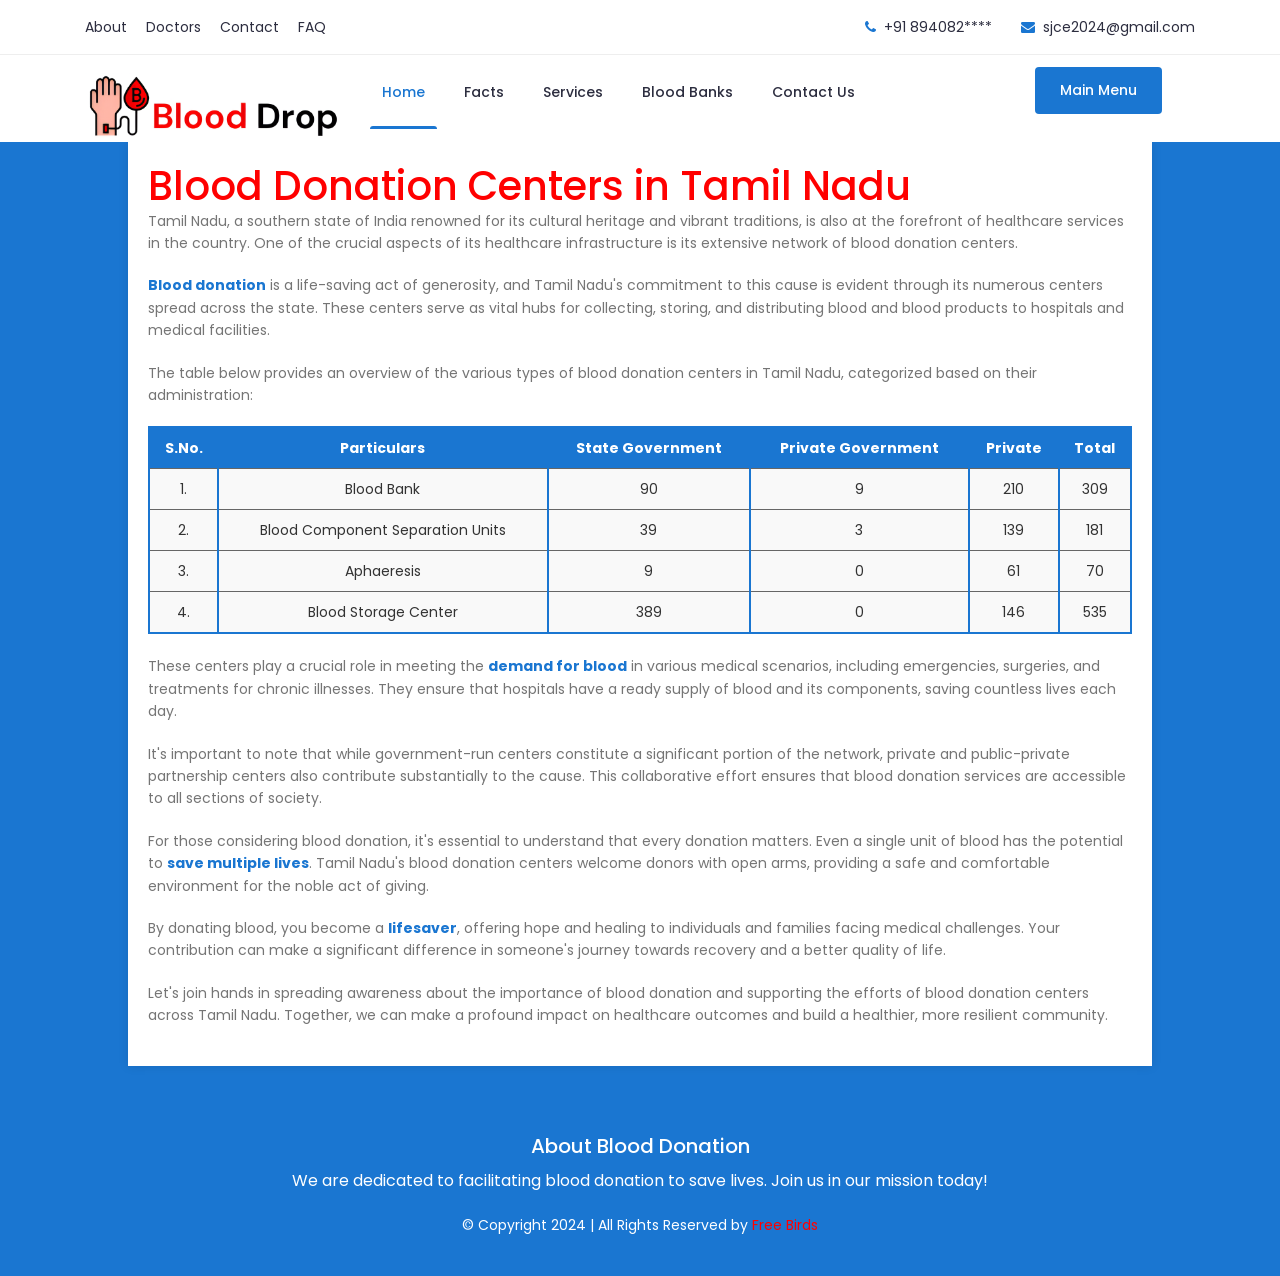
==== commit 82564946: "Add files via upload" ====
--- a/facts.html
+++ b/facts.html
@@ -169,7 +169,7 @@
 							</div>
 							<div class="col-lg-2 col-12">
 								<div class="get-quote">
-									<a href="https://forms.gle/8SZti9NamjZTqQe37" target="_" class="btn">Book Appointment</a>
+									<a href="index.html" target="_" class="btn">Main Menu</a>
 								</div>
 							</div>
 						</div>
@@ -180,7 +180,7 @@
 		</header>
 		<!-- End Header Area -->
 
-<div class="article-container" style="background: #FFF; padding: 20px; box-shadow: 0 0 10px rgba(0, 0, 0, 0.1);">
+<div class="article-container" style="background: #FFF; padding: 20px; radius: 20; box-shadow: 0 0 10px rgba(0, 0, 0, 0.1);">
     <h1 style="color: #ff0000;">Blood Donation Centers in Tamil Nadu</h1>
     
     <p>Tamil Nadu, a southern state of India renowned for its cultural heritage and vibrant traditions, is also at the forefront of healthcare services in the country. One of the crucial aspects of its healthcare infrastructure is its extensive network of blood donation centers.</p>
@@ -248,78 +248,15 @@
     
     <p>Let's join hands in spreading awareness about the importance of blood donation and supporting the efforts of blood donation centers across Tamil Nadu. Together, we can make a profound impact on healthcare outcomes and build a healthier, more resilient community.</p>
 </div>
-<!-- Footer Area -->
-<footer id="footer" class="footer">
-    <!-- Footer Top -->
-    <div class="footer-top">
-        <div class="container">
-            <div class="row">
-                <div class="col-lg-3 col-md-6 col-12">
-                    <div class="single-footer">
-                        <h2>About Us</h2>
-                        <p>We are dedicated to facilitating blood donation to save lives. Join us in our mission today!</p>
-                        <!-- Social -->
-                        <ul class="social">
-                            <li><a href="#"><i class="icofont-facebook"></i></a></li>
-                            <li><a href="#"><i class="icofont-google-plus"></i></a></li>
-                            <li><a href="#"><i class="icofont-twitter"></i></a></li>
-                            <li><a href="#"><i class="icofont-vimeo"></i></a></li>
-                            <li><a href="#"><i class="icofont-pinterest"></i></a></li>
-                        </ul>
-                        <!-- End Social -->
-                    </div>
-                </div>
-                <div class="col-lg-3 col-md-6 col-12">
-                    <div class="single-footer f-link">
-                        <h2>Quick Links</h2>
-                        <div class="row">
-                            <div class="col-lg-6 col-md-6 col-12">
-                                <ul>
-                                    <li><a href="#"><i class="fa fa-caret-right" aria-hidden="true"></i>Home</a></li>
-                                    <li><a href="#"><i class="fa fa-caret-right" aria-hidden="true"></i>About Us</a></li>
-                                    <li><a href="#"><i class="fa fa-caret-right" aria-hidden="true"></i>Services</a></li>
-                                    <li><a href="#"><i class="fa fa-caret-right" aria-hidden="true"></i>Donation Process</a></li>
-                                    <li><a href="#"><i class="fa fa-caret-right" aria-hidden="true"></i>Contact Us</a></li>
-                                </ul>
-                            </div>
-                            <div class="col-lg-6 col-md-6 col-12">
-                                <ul>
-                                    <li><a href="#"><i class="fa fa-caret-right" aria-hidden="true"></i>FAQ</a></li>
-                                    <li><a href="#"><i class="fa fa-caret-right" aria-hidden="true"></i>News</a></li>
-                                    <li><a href="#"><i class="fa fa-caret-right" aria-hidden="true"></i>Events</a></li>
-                                    <li><a href="#"><i class="fa fa-caret-right" aria-hidden="true"></i>Volunteer</a></li>
-                                    <li><a href="#"><i class="fa fa-caret-right" aria-hidden="true"></i>Privacy Policy</a></li>
-                                </ul>
-                            </div>
-                        </div>
-                    </div>
-                </div>
-                <div class="col-lg-3 col-md-6 col-12">
-                    <div class="single-footer">
-                        <h2>Open Hours</h2>
-                        <p>We are available to assist you during the following hours:</p>
-                        <ul class="time-sidual">
-                            <li class="day">Monday - Friday <span>8:00 AM - 8:00 PM</span></li>
-                            <li class="day">Saturday <span>9:00 AM - 6:30 PM</span></li>
-                            <li class="day">Sunday <span>Closed</span></li>
-                        </ul>
-                    </div>
-                </div>
-                <div class="col-lg-3 col-md-6 col-12">
-                    <div class="single-footer">
-                        <h2>Newsletter</h2>
-                        <p>Subscribe to our newsletter to receive updates and news directly to your inbox.</p>
-                        <form action="#" method="post" class="newsletter-inner">
-                            <input name="email" placeholder="Your email address" class="common-input" onfocus="this.placeholder = ''"
-                                onblur="this.placeholder = 'Your email address'" required="" type="email">
-                            <button class="button"><i class="icofont icofont-paper-plane"></i></button>
-                        </form>
-                    </div>
-                </div>
-            </div>
-        </div>
+<br><br>
+<footer id="footer" style="background-color: #1a76d1; padding: 20px; text-align: center; width: 100%; margin: 0;">
+    <div style="margin-bottom: 20px;">
+        <h2 style="font-size: 20px; margin-bottom: 10px; color: #fff;">About Blood Donation</h2>
+        <p style="font-size: 16px; color: #fff;">We are dedicated to facilitating blood donation to save lives. Join us in our mission today!</p>
     </div>
-    <!--/ End Footer Top -->
+    <div>
+        <p style="font-size: 14px; margin-top: 20px; color: #fff;">© Copyright 2024 | All Rights Reserved by <a href="index.html" target="_blank" style="color: red; text-decoration: none;">Free Birds</a></p>
+    </div>
 </footer>
 <!-- /End Footer Area -->
 
